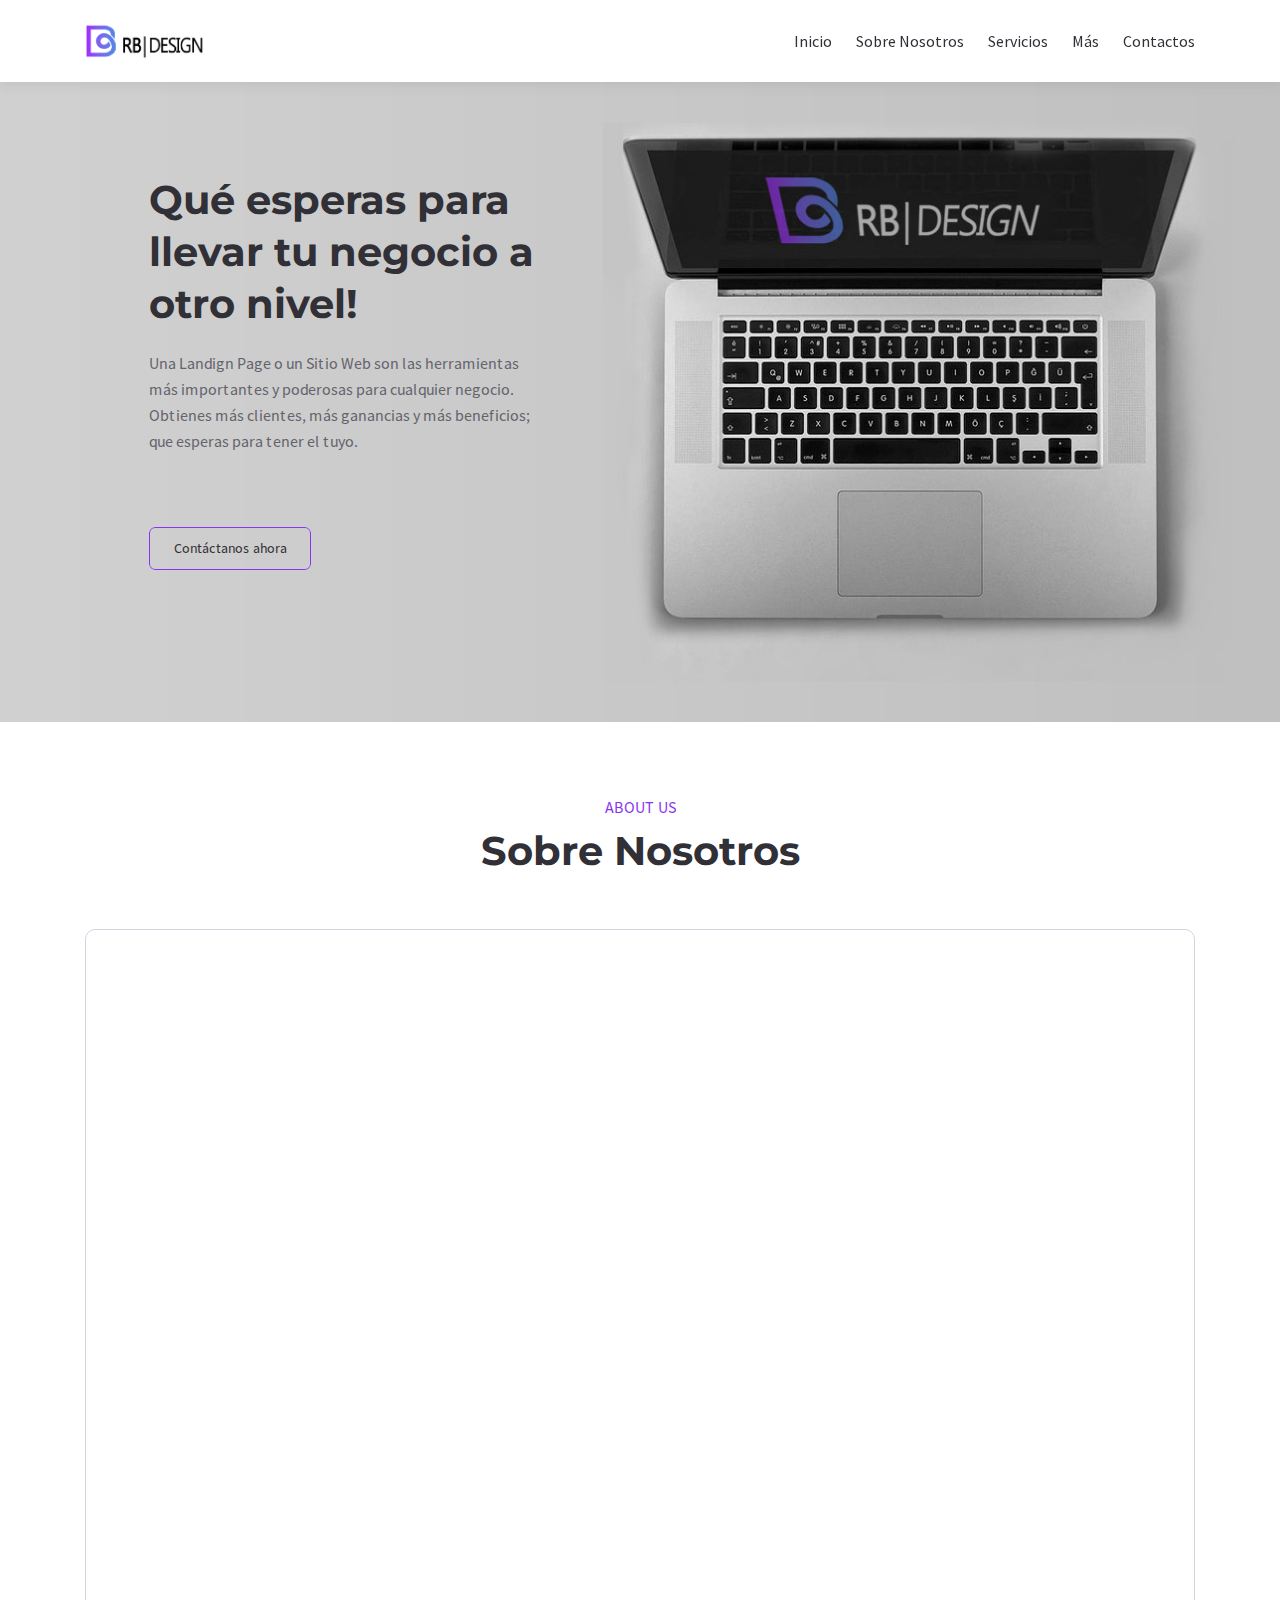
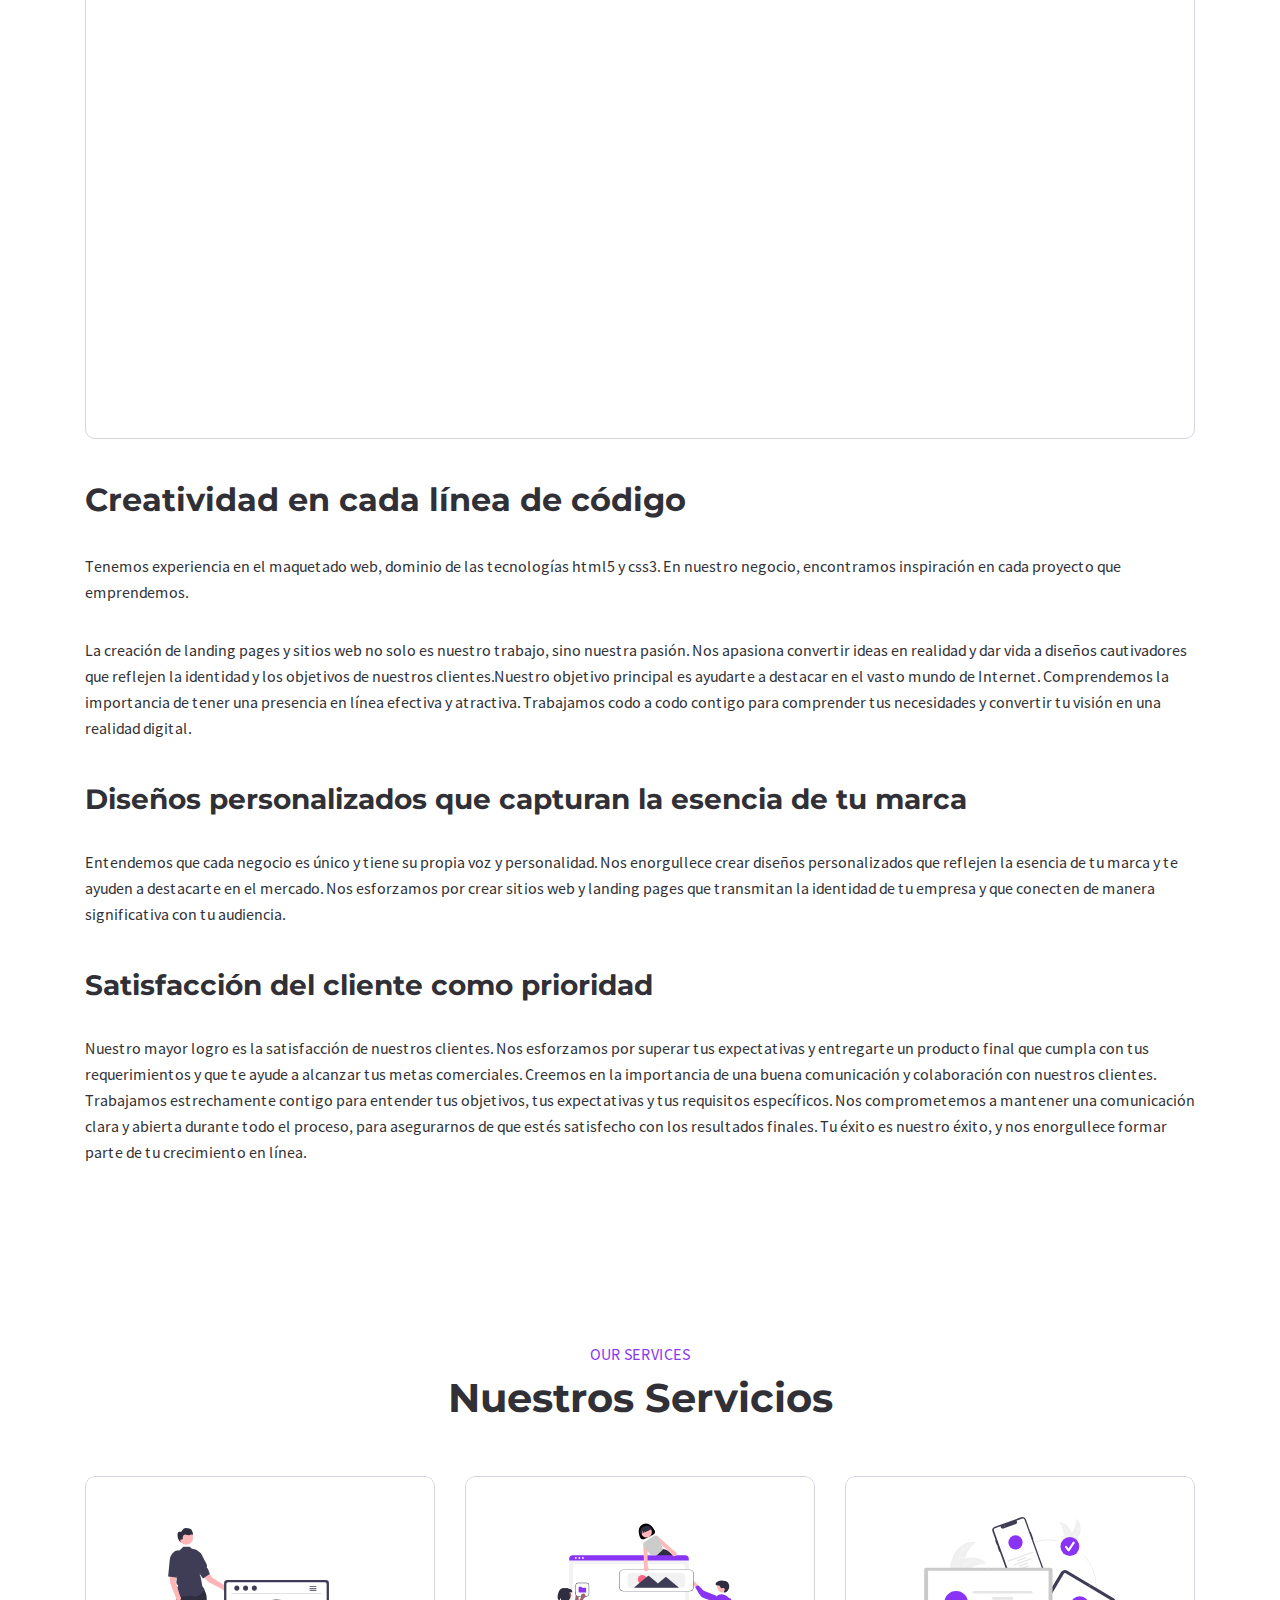
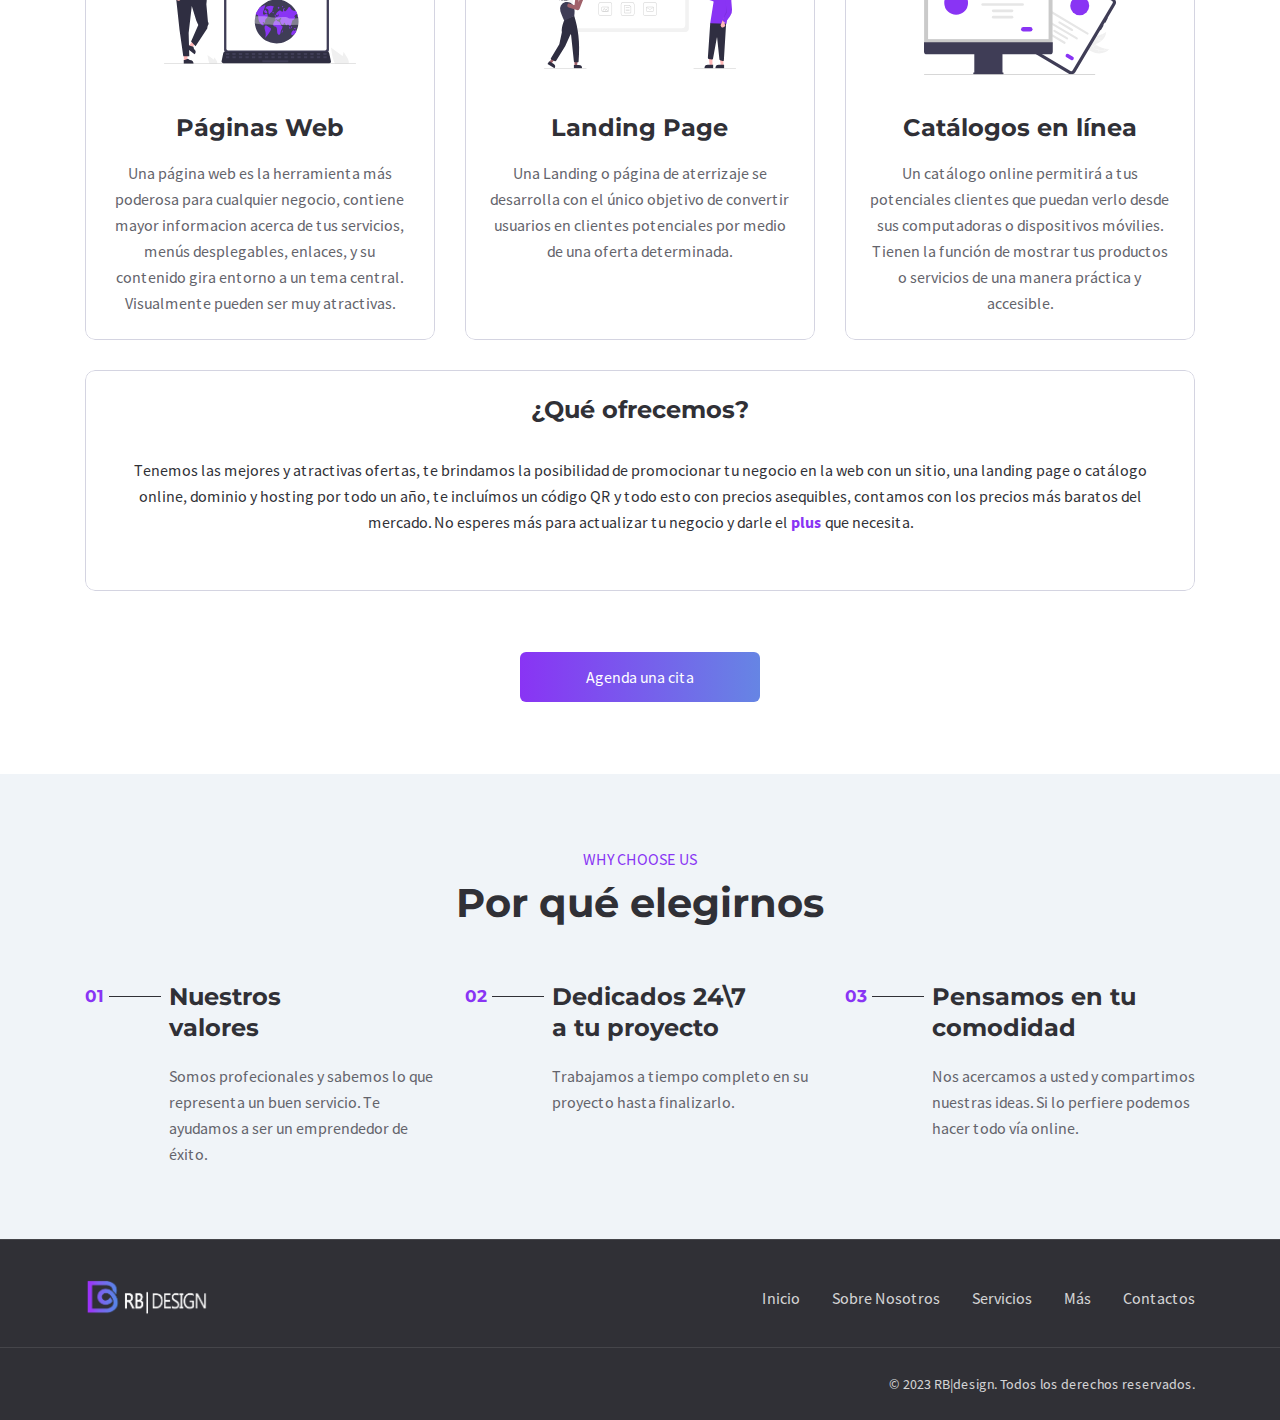
==== index.html @ 5c447c2e "mi primer commit" ====
<!DOCTYPE html><html lang="en">

<head>

    <meta charset="utf-8">

    <title>RB|design</title>

    <meta name="description" content="Description">
    <meta http-equiv="X-UA-Compatible" content="IE=edge">
    <meta name="viewport" content="width=device-width, initial-scale=1, maximum-scale=2">
        
    <link rel="icon" href="./assets/img/favicon/new_logo.png" type="image/x-icon"> 
	<link rel="stylesheet" href="https://cdnjs.cloudflare.com/ajax/libs/animate.css/4.1.1/animate.min.css"> <!--Librería Animate.css-->

    <link rel="stylesheet" href="assets/css/bootstrap-grid.css">
<link rel="stylesheet" href="assets/css/style.css">
    <link rel="preload" href="assets/fonts/source-sans-pro-v21-latin/source-sans-pro-v21-latin-regular.woff2" as="font" type="font/woff2" crossorigin>
<link rel="preload" href="assets/fonts/source-sans-pro-v21-latin/source-sans-pro-v21-latin-700.woff2" as="font" type="font/woff2" crossorigin>
<link rel="preload" href="assets/fonts/montserrat-v25-latin/montserrat-v25-latin-700.woff2" as="font" type="font/woff2" crossorigin>
<link rel="preload" href="assets/fonts/montserrat-v25-latin/montserrat-v25-latin-600.woff2" as="font" type="font/woff2" crossorigin>

<link rel="preload" href="assets/fonts/material-icons/material-icons.woff2" as="font" type="font/woff2" crossorigin>
<link rel="preload" href="assets/fonts/material-icons/material-icons-outlined.woff2" as="font" type="font/woff2" crossorigin>

</head>

<body>

	<main class="main">
		
		<div class="main-inner">

			<!-- Begin mobile main menu -->
<nav class="mmm">
    <div class="mmm-content">
        <ul class="mmm-list">
            <li>
                <a href="index.html">Inicio</a>
            </li>
            <li>
                <a href="#nosotros">Sobre Nosotros</a>
            </li>
            <li>
                <a href="#servicios">Servicios</a>
            </li>
            <!-- <li>
                <a href="#testimonios">Testimonios</a>
            </li> -->
            <!-- <li>
                <a href="#beneficios">Beneficios</a>
            </li> -->
            <li>
                <a href="#más">Más</a>
            </li>
            <li>
                <a href="contacts.html">Contactos</a>
            </li>
        </ul>
    </div>
</nav><!-- End mobile main menu -->
<!-- <div class="bff">
    <div class="container">
        <div class="row">
            <div class="col">
                <div class="bff-container">
                    <p>Get Full-Featured <br class="d-sm-none"> PathSoft Template</p>
                    <div class="btn-group justify-content-center justify-content-md-start">
                        <a href="https://www.templatemonster.com/website-templates/pathsoft-it-solutions-for-your-business-services-website-template-83414.html?utm_campaign=blog_site_KovalWeb&utm_source=KovalWeb&utm_medium=referral&aff=KovalWeb" class="btn btn-border btn-with-icon btn-small ripple">
                            <span>HTML5</span>
                            <svg class="btn-icon-right" viewBox="0 0 13 9" width="13" height="9"><use xlink:href="assets/img/sprite.svg#arrow-right"></use></svg>
                        </a>
                        <a href="https://www.templatemonster.com/wordpress-themes/pathsoft-it-solutions-for-your-business-services-wordpress-theme-99496.html?utm_campaign=blog_site_KovalWeb&utm_source=KovalWeb&utm_medium=referral&aff=KovalWeb" class="btn btn-border btn-with-icon btn-small ripple">
                            <span>WordPress</span>
                            <svg class="btn-icon-right" viewBox="0 0 13 9" width="13" height="9"><use xlink:href="assets/img/sprite.svg#arrow-right"></use></svg>
                        </a>
                    </div>
                </div>
            </div>
        </div>
    </div>
</div> -->
<header class="header header-minimal">
    <nav class="header-fixed">
        <div class="container">
            <div class="row flex-nowrap align-items-center justify-content-between">
                <div class="col-auto header-fixed-col logo-wrapper">
                    <a href="index.html" class="logo" title="PathSoft">
                        <img src="./assets/img/new_logo_negro.png" width="115" height="36" alt="PathSoft">
                    </a>
                </div>
                <div class="col-auto col-xl col-static header-fixed-col d-none d-xl-block">
                    <div class="row flex-nowrap align-items-center justify-content-end">
                        <div class="col header-fixed-col d-none d-xl-block col-static">
                            <!-- Begin main menu -->
<nav class="main-mnu">
    <ul class="main-mnu-list">
        <li>
            <a href="index.html" data-title="Inicio">
                <span>Inicio</span>
            </a>
        </li>
        <li>
            <a href="#nosotros" data-title="Sobre Nosotros">
                <span>Sobre Nosotros</span>
            </a>
        </li>
        <li>
            <a href="#servicios" data-title="Servicios">
                <span>Servicios</span>
            </a>
        </li>
        <!-- <li>
            <a href="#testimonios" data-title="Testimonios">
                <span>Testimonios</span>
            </a>
        </li> -->
        <!-- <li>
            <a href="#info" data-title="Info">
                <span>Info</span>
            </a>
        </li> -->
        <li>
            <a href="#más" data-title="Más">
                <span>Más</span>
            </a>
        </li>
        <li>
            <a href="contacts.html" data-title="Contactos">
                <span>Contactos</span>
            </a>
        </li>
    </ul>
</nav><!-- End main menu -->
                        </div>
                    </div>
                </div>
                <div class="col-auto d-block d-xl-none header-fixed-col">
                    <div class="main-mnu-btn">
                        <span class="bar bar-1"></span>
                        <span class="bar bar-2"></span>
                        <span class="bar bar-3"></span>
                        <span class="bar bar-4"></span>
                    </div>
                </div>
            </div>
        </div>
    </nav>
</header>

			<div class="section-bgc intro">
				<div class="intro-item intro-item-type-1" style="background-image: url('assets/img/intro-img1.jpg');">
					<div class="container">
						<div class="row">
							<div class="col">
								<div class="intro-content" style="--margin-left: 4rem;">
									<div class="section-heading shm-none">
										<!-- <div class="section-subheading">Free template</div> -->
										<h1>Qué esperas para llevar tu negocio a otro nivel!</h1>
										<p class="section-desc">Una Landign Page o un Sitio Web son las herramientas más importantes y poderosas para cualquier negocio. Obtienes más clientes, más ganancias y más beneficios; que esperas para tener el tuyo.</p>
									</div>
									<div class="btn-group intro-btns">
										<!-- <a href="https://www.templatemonster.com/website-templates/pathsoft-it-solutions-for-your-business-services-website-template-83414.html?utm_campaign=blog_site_KovalWeb&utm_source=KovalWeb&utm_medium=referral&aff=KovalWeb" class="btn btn-border btn-with-icon btn-small ripple">
											<span>HTML5</span>
											<svg class="btn-icon-right" viewBox="0 0 13 9" width="13" height="9"><use xlink:href="assets/img/sprite.svg#arrow-right"></use></svg>
										</a> -->
										<a href="./contacts.html" class="btn btn-border btn-with-icon btn-small ripple bounce">
											<span>Contáctanos ahora</span>
											<!-- <svg class="btn-icon-right" viewBox="0 0 13 9" width="13" height="9"><use xlink:href="assets/img/sprite.svg#arrow-right"></use></svg> -->
										</a>
									</div>
								</div>
							</div>
						</div>
					</div>
				</div>
			</div>

			<div id="nosotros" class="section">
				<div class="container">
					<div class="row">
						<header class="col-12">
							<div class="section-heading heading-center">
								<div class="section-subheading">About Us</div>
								<h2>Sobre Nosotros</h2>
								<!-- 	<p class="section-desc">About Us</p> -->
							</div>
						</header>
						<div class="col-12">
							<div class="content">
								<div class="item-bordered item-border-radius">
									<img data-src="assets/img/compare-after.jpg" class="img-cover img-responsive lazy" src="[data-uri]" alt="">
								</div>
								<h2>Creatividad en cada línea de código</h2>
								<p>Tenemos experiencia en el maquetado web, dominio de las tecnologías html5 y css3. En nuestro negocio, encontramos inspiración en cada proyecto que emprendemos. </p>
								<p>La creación de landing pages y sitios web no solo es nuestro trabajo, sino nuestra pasión. Nos apasiona convertir ideas en realidad y dar vida a diseños cautivadores que reflejen la identidad y los objetivos de nuestros clientes.Nuestro objetivo principal es ayudarte a destacar en el vasto mundo de Internet. Comprendemos la importancia de tener una presencia en línea efectiva y atractiva. Trabajamos codo a codo contigo para comprender tus necesidades y convertir tu visión en una realidad digital.</p>
								<h3>Diseños personalizados que capturan la esencia de tu marca</h3>
								<p>Entendemos que cada negocio es único y tiene su propia voz y personalidad. Nos enorgullece crear diseños personalizados que reflejen la esencia de tu marca y te ayuden a destacarte en el mercado. Nos esforzamos por crear sitios web y landing pages que transmitan la identidad de tu empresa y que conecten de manera significativa con tu audiencia.</p>
								<h3>Satisfacción del cliente como prioridad</h3>								
								<p>Nuestro mayor logro es la satisfacción de nuestros clientes. Nos esforzamos por superar tus expectativas y entregarte un producto final que cumpla con tus requerimientos y que te ayude a alcanzar tus metas comerciales. Creemos en la importancia de una buena comunicación y colaboración con nuestros clientes. Trabajamos estrechamente contigo para entender tus objetivos, tus expectativas y tus requisitos específicos. Nos comprometemos a mantener una comunicación clara y abierta durante todo el proceso, para asegurarnos de que estés satisfecho con los resultados finales. Tu éxito es nuestro éxito, y nos enorgullece formar parte de tu crecimiento en línea.</p>
							</div>
						</div>
					</div>
				</div>
			</div>

			<!-- <section class="section section-bgc">
				<div class="container">
					<div class="row litems">
						<div class="col-12">
							<div class="section-heading heading-center">
								<div class="section-subheading">Alguna razón</div>
								<h2>Por qué elegirnos</h2>
							</div> 
						</div>
						<div class="col-lg-4 col-md-6 col-12 litem">
							<div class="ini">
								<div class="ini-count">01</div>
								<div class="ini-info">
									<h3 class="ini-heading item-heading-large">High Quality Hardware</h3>
									<div class="ini-desc">
										<p>We use top-notch hardware to develop the most efficient apps for our customers</p>
									</div>
								</div>
							</div>
						</div>
						<div class="col-lg-4 col-md-6 col-12 litem">
							<div class="ini">
								<div class="ini-count">02</div>
								<div class="ini-info">
									<h3 class="ini-heading item-heading-large">Dedicated 24\7 Support</h3>
									<div class="ini-desc">
										<p>You can rely on our 24/7 tech support that will gladly solve any app issue you may have.</p>
									</div>
								</div>
							</div>
						</div>
						<div class="col-lg-4 col-md-6 col-12 litem">
							<div class="ini">
								<div class="ini-count">03</div>
								<div class="ini-info">
									<h3 class="ini-heading item-heading-large">30-Day Money-back Guarantee</h3>
									<div class="ini-desc">
										<p>If you are not satisfied with our apps, we will return your money in the first 30 days.</p>
									</div>
								</div>
							</div>
						</div> -->
						<!-- <div class="col-lg-4 col-md-6 col-12 litem">
							<div class="ini">
								<div class="ini-count">04</div>
								<div class="ini-info">
									<h3 class="ini-heading item-heading-large">Agile and Fast Working Style</h3>
									<div class="ini-desc">
										<p>This type of approach to our work helps our specialists to quickly develop better apps.</p>
									</div>
								</div>
							</div>
						</div>
						<div class="col-lg-4 col-md-6 col-12 litem">
							<div class="ini">
								<div class="ini-count">05</div>
								<div class="ini-info">
									<h3 class="ini-heading item-heading-large">Some Apps <br> are Free</h3>
									<div class="ini-desc">
										<p>We also develop free apps that can be downloaded online without any payments.</p>
									</div>
								</div>
							</div>
						</div>
						<div class="col-lg-4 col-md-6 col-12 litem">
							<div class="ini">
								<div class="ini-count">06</div>
								<div class="ini-info">
									<h3 class="ini-heading item-heading-large">High Level of Usability</h3>
									<div class="ini-desc">
										<p>All our products have high usability allowing users to easily operate the apps.</p>
									</div>
								</div>
							</div>
						</div>
					</div>
				</div> -->
			</section>

			

			<section id="servicios" class="section">
				<div class="container">
					<div class="row">
						<header class="col-12">
							<div class="section-heading heading-center">
								<div class="section-subheading">Our Services</div>
								<h2>Nuestros Servicios</h2>
							</div>
						</header>
						<div  class="col-lg-4 col-md-6 col-12 item">
							<div href="#!" class="iitem item-style iitem-hover">
								<!-- <div class="iitem-icon">
									<i class="material-icons material-icons-outlined md-48">corporate_fare</i> 
								</div> -->
								<img class="iitem-icon" src="./assets/img/undraw_startup_life_re_8ow9.svg" alt="web svg">
								<!-- <div class="iitem-ilanding pagecon-bg">
									<i class="material-icons material-icons-outlined"></i>
								</div> -->								
								<h3 class="iitem-heading item-heading-large">Páginas Web</h3>
								<div class="iitem-desc">Una página web es la herramienta más poderosa para cualquier negocio, contiene mayor informacion acerca de tus servicios, menús desplegables, enlaces, y su contenido gira entorno a un tema central. Visualmente pueden ser muy atractivas.</div>
							</div>
						</div>
						<div class="col-lg-4 col-md-6 col-12 item">
							<div href="#!" class="iitem  item-style iitem-hover">
								<!-- <div class="iitem-icon">
									<i class="material-icons material-icons-outlined md-48">support_agent</i>
								</div> -->
								<img class="iitem-icon" src="./assets/img/undraw_building_websites_i78t.svg" alt="landing page svg">
								<!-- <div class="iitem-icon-bg">
									<i class="material-icons material-icons-outlined">support_agent</i>
								</div> -->
								<h3 class="iitem-heading item-heading-large">Landing Page</h3>
								<div class="iitem-desc">Una Landing o página de aterrizaje se desarrolla con el único objetivo de convertir usuarios en clientes potenciales por medio de una oferta determinada.</div>
							</div>
						</div>
						<div class="col-lg-4 col-md-12 col-12 item">
							<div href="#!" class="iitem item-style iitem-hover">
								<!-- <div class="iitem-icon">
									<i class="material-icons material-icons-outlined md-48">cloud_download</i>
								</div> -->
								<img class="iitem-icon" src="./assets/img/undraw_real_time_sync_re_nky7.svg" alt="catálogos svg">
								<!-- <div class="iitem-icon-bg">
									<i class="material-icons material-icons-outlined">cloud_download</i>
								</div> -->
								<h3 class="iitem-heading item-heading-large">Catálogos en línea</h3>
								<div class="iitem-desc">Un catálogo online permitirá a tus potenciales clientes que puedan verlo desde sus computadoras o dispositivos móvilies. Tienen la función de mostrar tus productos o servicios de una manera práctica y accesible.</div>
							</div>
						</div>
                        <div class="container">
							<div class="paragraph iitem item-style">
								<h4 class="paragraph__subtitle">¿Qué ofrecemos?</h4>
								<p class="paragraph__text">Tenemos las mejores y atractivas ofertas, te brindamos la posibilidad de promocionar tu negocio en la web con un sitio, una landing page o catálogo online, dominio y hosting por todo un año, te incluímos un código QR y todo esto con  precios asequibles, contamos con los precios más baratos del mercado. No esperes más para actualizar tu negocio y darle el <span class="plus">plus</span> que necesita.</p>
							</div>

						</div>
						<div class=" section-footer col-12 section-footer-animate">
							<div class=" btn-group align-items-center justify-content-center">
								<a  href="./contacts.html" class="wobble btn btn-with-icon btn-w240 ripple">
									<span>Agenda una cita</span>
									<!-- <svg class="btn-icon-right" viewBox="0 0 13 9" width="13" height="9"><use xlink:href="assets/img/sprite.svg#arrow-right"></use></svg>
									 -->
								</a>
							</div>
						</div>
					</div>
				</div>
			</section>

			<section id="más" class="section section-bgc">
				<div class="container">
					<div class="row litems">
						<header class="col-12">
							<div class="section-heading heading-center">
								<div class="section-subheading">Why choose us</div>
								<h2>Por qué elegirnos</h2>
							</div> 
						</header>
						<div class="col-lg-4 col-md-6 col-12 litem">
							<div class="ini">
								<div class="ini-count">01</div>
								<div class="ini-info">
									<h3 class="ini-heading item-heading-large">Nuestros <br> valores</h3>
									<div class="ini-desc">
										<p>Somos profecionales y sabemos lo que representa un buen servicio. Te ayudamos a ser un emprendedor de éxito.</p>
									</div>
								</div>
							</div>
						</div>
						<div class="col-lg-4 col-md-6 col-12 litem">
							<div class="ini">
								<div class="ini-count">02</div>
								<div class="ini-info">
									<h3 class="ini-heading item-heading-large">Dedicados 24\7 <br> a tu proyecto</h3>
									<div class="ini-desc">
										<p>Trabajamos a tiempo completo en su proyecto hasta finalizarlo. </p>
									</div>
								</div>
							</div>
						</div>
						<div class="col-lg-4 col-md-6 col-12 litem">
							<div class="ini">
								<div class="ini-count">03</div>
								<div class="ini-info">
									<h3 class="ini-heading item-heading-large">Pensamos en tu<br>comodidad</h3>
									<div class="ini-desc">
										<p>Nos acercamos a usted y compartimos nuestras ideas. Si lo perfiere podemos hacer todo vía online.</p>
									</div>
								</div>
							</div>
						</div>
						<!-- <div class="col-lg-4 col-md-6 col-12 litem">
							<div class="ini">
								<div class="ini-count">04</div>
								<div class="ini-info">
									<h3 class="ini-heading item-heading-large">Agile and Fast <br> Working Style</h3>
									<div class="ini-desc">
										<p>This type of approach to our work helps our specialists to quickly develop better apps.</p>
									</div>
								</div>
							</div>
						</div>
						<div class="col-lg-4 col-md-6 col-12 litem">
							<div class="ini">
								<div class="ini-count">05</div>
								<div class="ini-info">
									<h3 class="ini-heading item-heading-large">Some Apps <br> are Free</h3>
									<div class="ini-desc">
										<p>We also develop free apps that can be downloaded online without any payments.</p>
									</div>
								</div>
							</div>
						</div>
						<div class="col-lg-4 col-md-6 col-12 litem">
							<div class="ini">
								<div class="ini-count">06</div>
								<div class="ini-info">
									<h3 class="ini-heading item-heading-large">High Level <br> of Usability</h3>
									<div class="ini-desc">
										<p>All our products have high usability allowing users to easily operate the apps.</p>
									</div>
								</div>
							</div>
						</div> -->
					</div>
				</div>
			</section>

			<!-- <section class="section section-without-padding-bottom">
				<div class="container">
					<div class="row items spincrement-container">
						<div class="col-xl-3 col-md-6 col-12 item">
							<div class="counter-min">
								<div class="counter-min-block">
									<div class="counter-min-ico">
										<i class="material-icons material-icons-outlined md-36">history</i>
									</div>
									<div class="counter-min-numb spincrement" data-from="0" data-to="10">0</div>
								</div>
								<div class="counter-min-info">
									<h4 class="counter-min-heading">Years Of Experience</h4>
								</div>
							</div>
						</div>
						<div class="col-xl-3 col-md-6 col-12 item">
							<div class="counter-min">
								<div class="counter-min-block">
									<div class="counter-min-ico">
										<i class="material-icons material-icons-outlined md-36">chat</i>
									</div>
									<div class="counter-min-numb spincrement" data-from="0" data-to="40">0</div>
								</div>
								<div class="counter-min-info">
									<h4 class="counter-min-heading">Consultans</h4>
								</div>
							</div>
						</div>
						<div class="col-xl-3 col-md-6 col-12 item">
							<div class="counter-min">
								<div class="counter-min-block">
									<div class="counter-min-ico">
										<i class="material-icons material-icons-outlined md-36">assignment_ind</i>
									</div>
									<div class="counter-min-numb spincrement" data-from="0" data-to="160">0</div>
								</div>
								<div class="counter-min-info">
									<h4 class="counter-min-heading">Employers</h4>
								</div>
							</div>
						</div>
						<div class="col-xl-3 col-md-6 col-12 item">
							<div class="counter-min">
								<div class="counter-min-block">
									<div class="counter-min-ico">
										<i class="material-icons material-icons-outlined md-36">phonelink_setup</i>
									</div>
									<div class="counter-min-numb"><span class="spincrement" data-from="0" data-to="2">0</span>K</div>
								</div>
								<div class="counter-min-info">
									<h4 class="counter-min-heading">Apps Developed</h4>
								</div>
							</div>
						</div>
					</div>
				</div>
			</section> -->

			<!-- <section id="testimonios" class="section">
				<div class="container">
					<div class="row">
						<header class="col-12">
							<div class="section-heading heading-center">
								<div class="section-subheading">Opiniones de nuestros clientes</div>
								<h2>Qué piensa la gente</h2>
							</div> 
						</header>
						<div class="col-lg-4 col-md-6 col-12 item">
							<div class="reviews-item item-style">
								<div class="reviews-item-header">
									<div class="reviews-item-img">
										<img  class="img-cover lazy" src="./assets/img/p2.jpg" alt="">
									</div>
									<div class="reviews-item-info">
										<h4 class="reviews-item-name item-heading">Catherine Williams</h4>
										<div class="reviews-item-position">Regular client</div>
									</div>
								</div>
								<div class="reviews-item-text">
									<p>PathSoft offers a high caliber of resources skilled in Microsoft Azure.NET, mobile and Quality Assurance. They became our true business partners over the past three years.</p>
								</div>
							</div>
						</div>
						<div class="col-lg-4 col-md-6 col-12 item">
							<div class="reviews-item item-style">
								<div class="reviews-item-header">
									<div class="reviews-item-img">
										<img  class="img-cover lazy" src="./assets/img/p3.jpg" alt="">
									</div>
									<div class="reviews-item-info">
										<h4 class="reviews-item-name item-heading">Jorge Pérez</h4>
										<div class="reviews-item-position">Cliente</div>
									</div>
								</div>
								<div class="reviews-item-text">
									<p>Lorem ipsum dolor sit, amet consectetur adipisicing elit. Suscipit consequuntur sequi eos beatae deleniti culpa cupiditate rerum. Similique, blanditiis rem perspiciatis fugiat voluptatem quas officiis ducimus reprehenderit.</p>
								</div>
							</div>
						</div>
						<div class="col-lg-4 col-md-12 col-12 item">
							<div class="reviews-item item-style">
								<div class="reviews-item-header">
									<div class="reviews-item-img">
										<img  class="img-cover lazy" src="./assets/img/p6.jpg" alt="">
									</div>
									<div class="reviews-item-info">
										<h4 class="reviews-item-name item-heading">Samantha Brown</h4>
										<div class="reviews-item-position">Regular client</div>
									</div>
								</div>
								<div class="reviews-item-text">
									<p>We sincerely hope that each and every user entering our website will find exactly. With advanced features of activating account and new login widgets, you will definitely have a great experience of using our web page.</p>
								</div>
							</div>
						</div>
						<footer class="section-footer col-12 section-footer-animate">
							<div class="btn-group align-items-center justify-content-center">
								<a href="./contacts.html" class="btn btn-with-icon btn-w240 ripple">
									<span>Envíanos un comentario</span>
									<svg class="btn-icon-right" viewBox="0 0 13 9" width="13" height="9"><use xlink:href="assets/img/sprite.svg#arrow-right"></use></svg>
								</a>
							</div>
						</footer>
					</div>
				</div>
			</section> -->

			<!-- <section id="info" class="section section-bgc">
				<div class="container">
					<div class="row items">
						<header class="col-12">
							<div class="section-heading heading-center">
								<div class="section-subheading">Más Información</div>
								<h2>Conoce más</h2>
							</div> 
						</header>
						<div class="col-lg-4 col-md-6 col-12 item">
							<article class="news-item item-style">
								<a href="#!" class="news-item-img el">
									<img data-src="assets/img/news-img-1.jpg" class="lazy" src="[data-uri]" alt="">
								</a>
								<div class="news-item-info">
									<div class="news-item-date">07/01/2021</div>
									<h3 class="news-item-heading item-heading">
										<a href="#!" title="Benefits Of Async/Await">Beneficios de RB|design</a>
									</h3>
									<div class="news-item-desc">
										<p>Asynchronous functions are a good and bad thing in JavaScript.</p>
									</div>
								</div>
							</article>
						</div>
						<div class="col-lg-4 col-md-6 col-12 item">
							<article class="news-item item-style">
								<a href="#!" class="news-item-img el">
									<img data-src="assets/img/news-img-2.jpg" class="lazy" src="[data-uri]" alt="">
								</a>
								<div class="news-item-info">
									<div class="news-item-date">05/01/2021</div>
									<h3 class="news-item-heading item-heading">
										<a href="#!" title="Key Considerations Of IPaaS">Concideraciones Claves</a>
									</h3>
									<div class="news-item-desc">
										<p>Digital transformation requires cloud appropriate adoption</p>
									</div>
								</div>
							</article>
						</div>
						<div class="col-lg-4 col-md-6 col-12 item">
							<article class="news-item item-style">
								<a href="#!" class="news-item-img el">
									<img data-src="assets/img/news-img-3.jpg" class="lazy" src="[data-uri]" alt="">
								</a>
								<div class="news-item-info">
									<div class="news-item-date">01/01/2021</div>
									<h3 class="news-item-heading item-heading">
										<a href="#!" title="Hibernate Query Language">Cómo Tabajamos</a>
									</h3>
									<div class="news-item-desc">
										<p>In this tutorial, we will discuss the Hibernate Query Language. </p>
									</div>
								</div>
							</article>
						</div>
						<footer class="section-footer col-12 item section-footer-animate">
							<div class="btn-group align-items-center justify-content-center">
								<a href="./contacts.html" class="btn btn-with-icon btn-w240 ripple">
									<span>Contactar ahora</span>
									<svg class="btn-icon-right" viewBox="0 0 13 9" width="13" height="9"><use xlink:href="assets/img/sprite.svg#arrow-right"></use></svg>
								</a>
							</div>
						</footer>
					</div>
				</div>
			</section> -->

		</div>

		<!-- <div class="bff">
    <div class="container">
        <div class="row">
            <div class="col">
                <div class="bff-container">
                    <p>Get Full-Featured <br class="d-sm-none"> PathSoft Template</p>
                    <div class="btn-group justify-content-center justify-content-md-start">
                        <a href="https://www.templatemonster.com/website-templates/pathsoft-it-solutions-for-your-business-services-website-template-83414.html?utm_campaign=blog_site_KovalWeb&utm_source=KovalWeb&utm_medium=referral&aff=KovalWeb" class="btn btn-border btn-with-icon btn-small ripple">
                            <span>HTML5</span>
                            <svg class="btn-icon-right" viewBox="0 0 13 9" width="13" height="9"><use xlink:href="assets/img/sprite.svg#arrow-right"></use></svg>
                        </a>
                        <a href="https://www.templatemonster.com/wordpress-themes/pathsoft-it-solutions-for-your-business-services-wordpress-theme-99496.html?utm_campaign=blog_site_KovalWeb&utm_source=KovalWeb&utm_medium=referral&aff=KovalWeb" class="btn btn-border btn-with-icon btn-small ripple">
                            <span>WordPress</span>
                            <svg class="btn-icon-right" viewBox="0 0 13 9" width="13" height="9"><use xlink:href="assets/img/sprite.svg#arrow-right"></use></svg>
                        </a>
                    </div>
                </div>
            </div>
        </div>
    </div>
</div> -->

<!-- Begin footer -->
<footer class="footer footer-minimal">
    <div class="footer-main">
        <div class="container">
            <div class="row items align-items-center">
                <div class="col-lg-3 col-md-4 col-12 item">
                    <div class="widget-brand-info">
                        <div class="widget-brand-info-main">
                            <a href="index.html" class="logo" title="PathSoft">
                                <img  class="lazy" width="133" height="36" src="./assets/img/new_logo_blanco.png" alt="PathSoft" data-loadtitleed="true" style="opacity: 1;">
                            </a>
                        </div>
                    </div>
                </div>
                <div class="col-md item">
                    <div class="footer-item">
                        <nav class="footer-nav">
                            <ul class="footer-mnu footer-mnu-line">
                                <li><a href="./index.html" class="hover-link" data-title="Inicio"><span>Inicio</span></a></li>
                                <li><a href="./about-us.html" class="hover-link" data-title="Sobre Nosotros"><span>Sobre Nosotros</span></a></li>
                                <li><a href="#servicios" class="hover-link" data-title="Servicios"><span>Servicios</span></a></li>
                                <li><a href="#más" class="hover-link" data-title="Más"><span>Más</span></a></li>
                                <li><a href="./contacts.html" class="hover-link" data-title="Contactos"><span>Contactos</span></a></li>
                            </ul>
                        </nav>
                    </div>
                </div>
            </div>
        </div>
    </div>
    <div class="footer-bottom">
        <div class="container">
            <div class="row justify-content-between items">
                <div class="col-md-auto col-12 item">
                    <!-- <nav class="footer-links">
                        <ul>
                            <li><a href="terms-and-conditions.html">Términos y Condiciones</a></li>
                            <li><a href="privacy-policy.html">Política de Privacidad</a></li>
                        </ul>
                    </nav> -->
                </div>
                <div class="col-md-auto col-12 item">
                    <div class="copyright">© 2023 RB|design. Todos los derechos reservados.</div>
                </div>
            </div>
        </div>
    </div>
</footer><!-- End footer -->

	</main><!-- End main -->

	<script src="assets/libs/jquery/jquery.min.js"></script>
<script src="assets/libs/lozad/lozad.min.js"></script>
<script src="assets/libs/device/device.js"></script>
<script src="assets/libs/spincrement/jquery.spincrement.min.js"></script> 
<script src="assets/libs/pristine/pristine.min.js"></script>
<script src="assets/js/custom.js"></script>
<script src="assets/js/forms.js"></script>
	
</body></html>
---- assets/css/style.css ----
/*   ofrecemos
Theme Name: psFree
Theme URI: 
Author: Koval Web
Author URI: https://www.templatemonster.com/vendors/kovalweb
Description: The Template is created for web template
Tags: html5, css3, sass, gulp, bootstrap grid
Version: 2.0.0
*/
:root {
    --font-family: "Source Sans Pro";
    --font-size: 16px;
    --font-weight: 400;
    --font-style: normal;
    --line-height: 1.625;
    --heading-font-family: "Montserrat";
    --heading-font-size: 2.5rem;
    --heading-line-height: 1.3;
    --heading-font-weight: 700;
    --accent-color: #8934f4;
    --el-gradient-start: #8934f4;
    --el-gradient-end: #6685e4;
    --background-color: #ffffff;
    --background-secondary-color: #F0F4F8;
    --text-primary: #303036;
    --text-secondary: #63636b;
    --border-color: #D4D4E1;
    --placeholder-color: #6F6F76;
    --error-color: #ff3d0d;
    --alert-primary: #6685e4;
    --alert-success: #1CAB55;
    --alert-danger: #E91C1C;
    --alert-warning: #C79C00;
    --el-border-radius: 10px;
    --el-border-radius-min: 6px;
    --el-box-shadow: 2px 4px 20px 1px rgba(45, 45, 45, 0.13);
    --header-box-shadow: 0px 0px 14px 0px rgba(77, 82, 94, 0.15);
}

/* === CSS Table Of Content

1. Content
    1.1 Fonts
    1.2 Base
    1.3 Tables
    1.4 Typography
2. General
3. Components
    3.1 Accordion
    3.2 Breadcrumb
    3.3 Buttons
    3.4 Forms
    3.5 Icons
    3.6 Pagination
    3.7 Tabs
4. Widgets
    4.1 Brand info
5. Bloks
    5.1 Intro
    5.2 Icon items
    5.3 Items of numbers
    5.4 Counters
    5.5 Reviews
    5.6 News
    5.7 Brands
    5.8 Contact
6. Layouts
    6.1 Header
    6.2 Section
    6.3 Footer
7. Media

=== */
/* === 1. Content === */
/* 1.1 Fonts */

*{
    scroll-behavior: smooth;
}
@font-face {
    font-family: "Source Sans Pro";
  font-style: normal;
  font-weight: 400;
  font-display: swap;
  src: url("../fonts/source-sans-pro-v21-latin/source-sans-pro-v21-latin-regular.woff2") format("woff2");
}

@font-face {
    font-family: "Source Sans Pro";
  font-style: normal;
  font-weight: 700;
  font-display: swap;
  src: url("../fonts/source-sans-pro-v21-latin/source-sans-pro-v21-latin-700.woff2") format("woff2");
}

@font-face {
    font-family: "Montserrat";
  font-style: normal;
  font-weight: 600;
  font-display: swap;
  src: url("../fonts/montserrat-v25-latin/montserrat-v25-latin-600.woff2") format("woff2");
}

@font-face {
    font-family: "Montserrat";
  font-style: normal;
  font-weight: 700;
  font-display: swap;
  src: url("../fonts/montserrat-v25-latin/montserrat-v25-latin-700.woff2") format("woff2");
}

@font-face {
    font-family: "Material Icons";
  font-style: normal;
  font-weight: 400;
  font-display: swap;
  src: url("../fonts/material-icons/material-icons.woff2") format("woff2");
}

@font-face {
    font-family: "Material Icons Outlined";
  font-style: normal;
  font-weight: 400;
  font-display: swap;
  src: url("../fonts/material-icons/material-icons-outlined.woff2") format("woff2");
}

/* 1.2 Base */
* {
    box-sizing: border-box;
}

*:before, *:after {
    box-sizing: border-box;
}

html {
    font-size: var(--font-size);
}

html, body {
    min-height: 100%;
}

h1 {
  animation: bounceInLeft; 
  animation-duration: 1s;

}

body {
    font-size: 1rem;
    width: 100%;
    min-width: 320px;
    line-height: var(--line-height);
    font-family: var(--font-family);
    font-weight: var(--font-weight);
    font-style: var(--font-style);
    overflow-x: hidden;
    color: var(--text-primary);
    margin: 0;
    padding: 0;
    opacity: 1;
    background-color: var(--background-color);
}

body.overflow-hidden {
    overflow: hidden;
}

.main {
    position: relative;
    margin: 0;
    padding: 0;
    min-height: 100vh;
    height: 100%;
    width: 100%;
    max-width: 1920px;
    margin: 0 auto;
    display: flex;
    flex-direction: column;
    opacity: 1;
    box-shadow: var(--el-box-shadow);
    visibility: hidden;
    opacity: 0;
}

.main.main-visible {
    visibility: visible;
    opacity: 1;
}

.main-inner {
    flex: 1 0 auto;
    overflow: hidden;
}

.footer {
    flex: 0 0 auto;
}

header ul, header ol, footer ul, footer ol, aside ul, aside ol, nav ul, nav ol {
    list-style: none;
    margin: 0;
    padding: 0;
}

a {
    color: var(--accent-color);
    text-decoration: underline;
    transition: all 0.2s;
}

a:hover {
    text-decoration: none;
    color: var(--accent-color);
}

code {
    font-size: 87.5%;
    color: #e83e8c;
    word-break: break-word;
}

/* 1.3 Tables */
table {
    width: 100%;
    border-collapse: collapse;
    text-align: left;
    border-bottom: 1px solid var(--border-color);
}

table.table-border {
    border: 1px solid var(--border-color);
}

table.table-border td {
    border-right: 1px solid var(--border-color);
}

table.table-secondary tr:nth-child(even) {
    background-color: transparent;
}

table.table-secondary tbody tr {
    border-bottom: 1px solid var(--border-color);
    transition: all 0.2s;
}

table.table-secondary tbody tr:first-child {
    border-top: 1px solid var(--border-color);
}

table.table-secondary tbody tr:hover {
    background-color: var(--background-secondary-color);
}

table.table-bordered tr:nth-child(even) {
    background-color: transparent;
}

table.table-bordered td {
    border: 1px solid var(--border-color);
}

table.table-bordered thead tr th {
    color: var(--text-primary);
    border: 1px solid var(--border-color);
}

table td, table th {
    padding: 1rem;
}

table tr:nth-child(even) {
    background-color: var(--background-secondary-color);
}

table thead tr {
    border-bottom: 1px solid var(--border-color);
}

table thead tr th {
    font-weight: bold;
    font-size: 1rem;
}

table tfoot {
    font-weight: 600;
}

@media only screen and (max-width: 767.98px), only screen and (min-width: 567px) and (max-width: 900px) and (orientation: landscape) {
    .table-responsive {
        position: relative;
        width: 100%;
        overflow-y: auto;
    }

    .table-responsive table {
        width: 650px;
    }

    .table-responsive-outer {
        position: relative;
    }

    .table-responsive-outer::after {
        content: "";
        position: absolute;
        top: 0;
        right: 0;
        width: 0.625rem;
        height: 100%;
        background-image: linear-gradient(0deg, rgba(255, 255, 255, 0.3), #fff);
    }

    .table-container::-webkit-scrollbar {
        -webkit-appearance: none;
        width: 0.875rem;
        height: 0.875rem;
    }

    .table-container::-webkit-scrollbar-thumb {
        border-radius: var(--el-border-radius);
        border: 3px solid #fff;
        background-color: rgba(0, 0, 0, 0.3);
    }
}

/* 1.4 Typography */
h1, h2, h3, h4, h5, h6 {
    font-family: var(--heading-font-family);
    font-weight: var(--heading-font-weight);
    line-height: var(--heading-line-height);
    padding: 0;
    margin: 0 0 2rem 0;
}

h1 {
    font-size: 2.5rem;
}

h2 {
    font-size: 2rem;
}

h3 {
    font-size: 1.75rem;
}

h4 {
    font-size: 1.5rem;
}

h5 {
    font-size: 1.25rem;
}

h6 {
    font-size: 1.125rem;
}

p {
    margin: 0 0 2rem 0;
}

hr {
    border: none;
    border-top: 1px solid var(--border-color);
}

mark {
    padding: .2em;
    background-color: var(--accent-color);
    color: var(--background-color);
}

small {
    font-size: 0.85rem;
}

blockquote {
    padding: 0 0 0 1.25em;
    margin: 0;
    font-style: italic;
    color: var(--text-secondary);
    border-left: 3px solid var(--accent-color);
}

blockquote p {
    margin-bottom: 0 !important;
}

blockquote footer {
    color: var(--accent-color);
    font-style: normal;
    padding-top: 0.8em;
}

.content h2, .content h3, .content h4, .content h5, .content h6,
.entry-content h2,
.entry-content h3,
.entry-content h4,
.entry-content h5,
.entry-content h6 {
    margin-top: 2.5rem;
}

.content h2:first-child, .content h3:first-child, .content h4:first-child, .content h5:first-child, .content h6:first-child,
  .entry-content h2:first-child,
  .entry-content h3:first-child,
  .entry-content h4:first-child,
  .entry-content h5:first-child,
  .entry-content h6:first-child {
    margin-top: 0;
}

.content ul, .content ol,
.entry-content ul,
.entry-content ol {
    list-style: none;
    margin: 0;
    padding: 0;
}

.content ul li, .content ol li,
  .entry-content ul li,
  .entry-content ol li {
    position: relative;
    margin-bottom: 0.625rem;
    padding-left: 1.75rem;
}

.content ul li::before, .content ol li::before,
    .entry-content ul li::before,
    .entry-content ol li::before {
    position: absolute;
    left: 0;
    display: inline-flex;
    color: var(--accent-color);
    line-height: var(--line-height);
    min-width: 1.25rem;
    margin-right: 0.5rem;
}

.content ul li::before,
.entry-content ul li::before {
    content: "\e5ca";
    top: -0.125rem;
    font-family: 'Material Icons';
    font-size: 1.125rem;
    height: calc(1rem * var(--line-height));
    min-width: 1.5rem;
}

.content ul li > *,
.entry-content ul li > * {
    display: inline-flex;
}

.content ol,
.entry-content ol {
    counter-reset: item;
}

.content ol li::before,
  .entry-content ol li::before {
    content: counter(item) ".";
    counter-increment: item;
}

.content img,
.entry-content img {
    display: block;
    max-width: 100%;
    height: auto;
    border-radius: var(--el-border-radius);
}

.content > *,
.entry-content > * {
    margin-bottom: 2rem !important;
}

.content > *:last-child,
  .entry-content > *:last-child {
    margin-bottom: 0;
}

@media only screen and (max-width: 767.98px), only screen and (min-width: 567px) and (max-width: 900px) and (orientation: landscape) {
    h1 {
        font-size: 2rem;
    }

    h2 {
        font-size: 1.75rem;
    }

    h3 {
        font-size: 1.5rem;
    }

    h4 {
        font-size: 1.25rem;
    }

    h5 {
        font-size: 1.125rem;
    }
}

/* 2 General */
.litems {
    margin-bottom: calc(0px - (var(--bs-gutter-x) + var(--bs-gutter-x)/2 ));
}

.litem {
    margin-bottom: calc(var(--bs-gutter-x) + var(--bs-gutter-x)/2);
}

.items {
    margin-bottom: calc(0px - var(--bs-gutter-x));
}

.item {
    margin-bottom: var(--bs-gutter-x);
}

.item-style {
    position: relative;
    background-color: var(--background-color);
    border-radius: var(--el-border-radius);
    overflow: hidden;
    color: var(--text-primary);
    height: 100%;
    transition: box-shadow 0.2s;
}

.item-style:hover {
    box-shadow: var(--el-box-shadow);
}

.item-style:hover::after {
    border-color: transparent;
}

.item-style::after {
    content: "";
    position: absolute;
    left: 0;
    top: 0;
    width: 100%;
    height: 100%;
    border-radius: var(--el-border-radius);
    border: 1px solid var(--border-color);
    overflow: hidden;
    pointer-events: none;
    transition: border-color 0.2s;
    z-index: 1;
}

.item-border-radius {
    border-radius: var(--el-border-radius);
    overflow: hidden;
}

.item-bordered {
    border: 1px solid var(--border-color);
}

.el {
    --el-custom-size: 100%;
    position: relative;
    display: block;
    width: 100%;
    overflow: hidden;
}

.el::after {
    content: "";
    float: left;
    margin-top: 100%;
}

.el.el-3x4::after {
    margin-top: 133.33333%;
}

.el.el-4x3::after {
    margin-top: 75%;
}

.el.el-4x5::after {
    margin-top: 125%;
}

.el.el-5x4::after {
    margin-top: 80%;
}

.el.el-16x9::after {
    margin-top: 56.25%;
}

.el.el-9x16::after {
    margin-top: 177.7777%;
}

.el.el-2x1::after {
    margin-top: 50%;
}

.el.el-custom::after {
    margin-top: var(--el-custom-size);
}

.el-absolute {
    position: absolute;
    left: 0;
    top: 0;
    width: 100%;
    height: 100%;
}

.item-wide {
    height: 33.75rem;
}

.img-style {
    border-radius: var(--el-border-radius);
    overflow: hidden;
}

.img-style img {
    margin: 0;
}

.img-style-min {
    border-radius: calc(var(--el-border-radius) * 0.6);
}

.img-cover {
    display: block;
    width: 100%;
    height: 100%;
    -o-object-fit: cover;
    object-fit: cover;
}

.img-responsive {
    display: block;
    max-width: 100%;
    height: auto;
}

.item-heading,
.item-heading-middle,
.item-heading-large {
    font-family: var(--heading-font-family);
    font-size: 1.125rem;
    font-weight: var(--heading-font-weight);
}

.item-heading a,
  .item-heading-middle a,
  .item-heading-large a {
    text-decoration: none;
    color: var(--text-primary);
}

.item-heading a:hover,
    .item-heading-middle a:hover,
    .item-heading-large a:hover {
    color: var(--accent-color);
}

.item-heading-middle {
    font-size: 1.25rem;
}

.item-heading-large {
    font-size: 1.5rem;
}

.widget-heading {
    margin-bottom: 1.25rem;
}

.item-border-radius {
    border-radius: var(--el-border-radius);
    overflow: hidden;
}

.item-text-row {
    white-space: nowrap;
    text-overflow: ellipsis;
    overflow: hidden;
}

.item-text-row-2 {
    display: -webkit-box;
    -webkit-line-clamp: 2;
    -webkit-box-orient: vertical;
    overflow: hidden;
}

.item-text-row-3 {
    display: -webkit-box;
    -webkit-line-clamp: 3;
    -webkit-box-orient: vertical;
    overflow: hidden;
}

.content-items {
    margin-bottom: -3.5rem;
}

.content-item {
    margin-bottom: 3.5rem;
}

.el-ripple {
    --ripple-width: 100%;
    --ripple-time: 0.4s;
    position: relative;
    overflow: hidden;
    transition: all var(--ripple-time);
}

.el-ripple .el-ripple-circle {
    content: "";
    position: absolute;
    display: block;
    width: 0;
    height: 0;
    border-radius: 50%;
    background: var(--el-gradient-start);
    transform: translate(-50%, -50%);
    transition: width var(--ripple-time), padding-top var(--ripple-time);
    z-index: 0;
}

.el-ripple span, .el-ripple div, .el-ripple i {
    position: relative;
    z-index: 1;
}

.el-ripple:hover {
    color: var(--background-color);
}

.el-ripple:hover .el-ripple-circle {
    width: calc(var(--ripple-width) * 3);
    padding-top: calc(var(--ripple-width) * 3);
}

.list-style-none {
    list-style: none;
    padding: 0;
    margin: 0;
}

.text-center {
    text-align: center;
}

.text-right {
    text-align: right;
}

.text-justify {
    text-align: justify;
}

.text-secondary {
    color: var(--text-secondary);
}

.d-flex {
    display: flex;
    flex-wrap: wrap;
}

.gutters-default {
    margin-right: -0.625rem;
    margin-left: -0.625rem;
}

.gutters-default > .col,
  .gutters-default > [class*="col-"] {
    padding-right: 0.625rem;
    padding-left: 0.625rem;
}

.gutters-20 {
    margin-right: -0.625rem;
    margin-left: -0.625rem;
}

.gutters-20 > .col,
  .gutters-20 > [class*="col-"] {
    padding-right: 0.625rem;
    padding-left: 0.625rem;
}

.gutters-10 {
    margin-right: -0.3125rem;
    margin-left: -0.3125rem;
}

.plus{
    font-weight: 600;
    color: var(--accent-color);
}

.gutters-10 > .col,
  .gutters-10 > [class*="col-"] {
    padding-right: 0.3125rem;
    padding-left: 0.3125rem;
}

.flex-nowrap {
    flex-wrap: nowrap;
}

.bff {
    display: block;
    padding: 1rem 0;
    background: linear-gradient(to right, var(--el-gradient-start) 0%, var(--el-gradient-end) 100%);
    color: var(--background-color);
    text-decoration: none;
}

.bff:hover {
    color: var(--background-color);
}

.bff-container {
    text-align: center;
}

.bff-container p {
    font-family: var(--heading-font-family);
    font-size: 1.125rem;
    margin: 0 0 0.5rem 0;
    font-weight: 600;
    text-transform: uppercase;
}

/* Animación */
              
              
.bounce {
    animation-name: bounce;
    animation-duration: 2s;
    animation-iteration-count: infinite;
  }
  
  @keyframes bounce {
      0% {transform: translateY(0);}
      50% {transform: translateY(-10px);}
      100% {transform: translateY(0);}
  }
              
            

.bff-container .btn.btn-border {
    color: var(--background-color);
    fill: var(--background-color);
}

.bff-container .btn.btn-border::before {
    border-color: var(--background-color);
}

/* === 3. Components === */
/* 3.1 Accordion */
.accordion {
    color: var(--text-secondary);
}

.accordion.accordion-clear {
    margin-bottom: -1rem;
}

.accordion-list {
    list-style: none;
    margin: 0;
    padding: 0;
}

.section-bgc .accordion-item {
    background-color: var(--background-color);
}

.accordion-item {
    display: block;
    border-radius: var(--el-border-radius);
    background-color: var(--background-secondary-color);
    overflow: hidden;
    margin-bottom: 1rem;
}

.accordion-item.active .accordion-trigger::before {
    transform: rotate(0);
}

.accordion-trigger {
    position: relative;
    cursor: pointer;
    padding: 1.25rem 3.125rem 1.25rem 1.25rem;
    color: var(--text-primary);
    line-height: 1.2;
}

.accordion-trigger::after, .accordion-trigger::before {
    content: "";
    position: absolute;
    right: 1.25rem;
    top: 50%;
    width: 0.875rem;
    height: 2px;
    background-color: var(--accent-color);
    margin-top: -1px;
    transition: all 0.3s;
}

.accordion-trigger::before {
    transform: rotate(90deg);
}

.accordion-content {
    display: none;
    padding: 1.25rem;
    border-top: 1px solid var(--border-color);
}

/* 3.2 Breadcrumb */
.bread-crumbs {
    position: relative;
    padding: 1.125rem 0;
    background-color: var(--background-secondary-color);
}

.bread-crumbs-list {
    position: relative;
    display: flex;
    font-size: 1rem;
    overflow: hidden;
    color: var(--accent-color);
}

.bread-crumbs-list li {
    position: relative;
    margin-right: 2rem;
    white-space: nowrap;
}

.bread-crumbs-list li:last-child {
    margin-right: 0;
}

.bread-crumbs-list li:last-child i {
    display: none;
}

.bread-crumbs-list li:last-child a {
    color: var(--accent-color);
    text-decoration: none;
    pointer-events: none;
}

.bread-crumbs-list li a {
    text-decoration: none;
    color: var(--text-secondary);
}

.bread-crumbs-list li a:hover {
    text-decoration: underline;
}

.bread-crumbs-list li i {
    position: absolute;
    top: 50%;
    right: -1.5625rem;
    margin-top: -0.5625rem;
}

/* 3.3 Buttons */
.btn-group {
    display: flex;
    flex-wrap: wrap;
    align-items: flex-start;
    margin: 0 0 -1.25rem -1.25rem;
}

.btn-group > * {
    display: block;
    margin: 0 0 1.25rem 1.25rem;
}

.btn {
    --ripple-width: 100%;
    --ripple-time: 0.4s;
    position: relative;
    display: inline-block;
    text-align: center;
    font-size: 1rem;
    font-weight: var(--font-weight);
    font-family: var(--font-family);
    line-height: var(--line-height);
    color: var(--background-color);
    fill: var(--background-color);
    background: var(--el-gradient-end);
    background: linear-gradient(to right, var(--el-gradient-start) 0%, var(--el-gradient-end) 100%);
    text-decoration: none;
    padding: 0.75em 1.75em;
    border-radius: var(--el-border-radius-min);
    outline: none;
    border: none;
    cursor: pointer;
    overflow: hidden;
    transition: color var(--ripple-time), fill var(--ripple-time);
}

.btn > i, .btn > span, .btn > svg, .btn > img {
    position: relative;
    z-index: 1;
}

.btn > img {
    width: 1.375rem;
    height: 1.375rem;
}

.btn .el-ripple-circle {
    content: "";
    position: absolute;
    display: block;
    width: 0;
    height: 0;
    border-radius: 50%;
    background: var(--el-gradient-start);
    transform: translate(-50%, -50%);
    transition: width var(--ripple-time), padding-top var(--ripple-time);
    z-index: 0;
}

.btn.btn-w240 {
    min-width: 15rem;
}

.btn.btn-wide {
    display: block;
    width: 100%;
}

.btn.btn-small {
    font-size: 0.875rem;
}

.btn.btn-small.btn-with-icon > svg {
    width: 0.8125rem;
    min-width: 0.8125rem;
    height: 0.8125rem;
}

              
              
.wobble {
    animation-name: wobble;
    animation-duration: 2s;
    animation-iteration-count: infinite;
  }
  
  @keyframes wobble {
    0% {transform: translateX(0) rotate(0deg);}
    15% {transform: translateX(-30px) rotate(-5deg);}
    30% {transform: translateX(15px) rotate(3deg);}
    45% {transform: translateX(-15px) rotate(-3deg);}
    60% {transform: translateX(9px) rotate(2deg);}
    75% {transform: translateX(-6px) rotate(-1deg);}
    100% {transform: translateX(0) rotate(0deg);}
  }
              
            

.btn.btn-small > img {
    width: 1.25rem;
    height: 1.25rem;
}

.btn.btn-border {
    background: transparent;
    color: var(--text-primary);
    fill: var(--text-primary);
}

.btn.btn-border:hover {
    background: none;
    color: var(--background-color);
}

.btn.btn-border::before {
    content: "";
    position: absolute;
    left: 0;
    top: 0;
    width: 100%;
    height: 100%;
    border: 1px solid var(--accent-color);
    border-radius: var(--el-border-radius-min);
    overflow: hidden;
}

.btn.btn-border .el-ripple-circle { /*cta*/
    background: linear-gradient(to right, var(--accent-color), var(--el-gradient-end));
}

.btn.btn-with-icon {
    display: flex;
    align-items: center;
    justify-content: center;
    margin-top: 45px;
}

.btn.btn-with-icon > svg {
    width: 0.875rem;
    height: 0.875rem;
}

.btn.btn-with-icon .btn-icon-right {
    margin-left: 0.5rem;
}

.btn.btn-with-icon .btn-icon-left {
    margin-right: 0.5rem;
}

.btn:focus {
    outline: none;
}

.btn:hover {
    color: var(--background-color);
    fill: var(--background-color);
}

.btn:hover .el-ripple-circle {
    width: calc(var(--ripple-width) * 2.5);
    padding-top: calc(var(--ripple-width) * 2.5);
}

.ripple {
    position: relative;
    overflow: hidden;
}

.ripple-effect {
    display: inline-block;
    position: absolute;
    top: 0;
    left: 0;
    width: 0.25rem;
    height: 0.25rem;
    background-color: rgba(255, 255, 255, 0.3);
    border-radius: 50%;
    animation: ripple 1s ease forwards;
    z-index: 3;
}

@keyframes ripple {
    0% {
        transform: none;
    }

    100% {
        transform: scale(250);
    }
}

.hl-list li.active > .hover-link {
    pointer-events: none;
}

.hl-list li.active > .hover-link > span {
    transform: translateY(100%);
}

.hl-list li.active > .hover-link::after {
    transform: translateY(0);
}

.hl-list li.open > .hover-link > span {
    transform: translateY(100%);
}

.hl-list li.open > .hover-link::after {
    transform: translateY(0);
}

.hover-link {
    position: relative;
    overflow: hidden;
    display: block;
    text-decoration: none;
    color: var(--text-primary);
}

.hover-link::after {
    content: attr(data-title);
    position: absolute;
    left: 0;
    top: 0;
    display: block;
    width: 100%;
    transform: translateY(-100%);
    transition: all 0.4s;
    color: var(--accent-color);
}

.hover-link > span {
    display: block;
    transform: translateY(0);
    transition: all 0.4s;
}

.hover-link:hover > span, .hover-link.active > span {
    transform: translateY(100%);
}

.hover-link:hover::after, .hover-link.active::after {
    transform: translateY(0);
}

.btn-top {
    position: fixed;
    right: 15px;
    bottom: -5rem;
    width: 2.5rem;
    height: 2.5rem;
    display: flex;
    border-radius: var(--el-border-radius-min);
    border: 1px solid var(--border-color);
    background: var(--background-color);
    z-index: 98;
    fill: var(--accent-color);
    transition: all 0.2s;
    cursor: pointer;
    opacity: 0;
    visibility: hidden;
}

.btn-top.active {
    opacity: 1;
    visibility: visible;
    bottom: 15px;
}

.btn-top:hover {
    border-color: var(--accent-color);
    fill: var(--accent-color);
}

.btn-top > svg {
    width: 0.875rem;
    height: 0.625rem;
    margin: auto;
    transform: rotate(-90deg);
}

/* 3.4 Forms */
*::-webkit-input-placeholder,
*::placeholder {
    color: var(--placeholder-color);
    opacity: 1;
}

input[type="text"],
input[type="email"],
input[type="tel"],
input[type="password"],
input[type="number"],
input[type="search"],
input[type="url"],
input[type="date"],
input[type="month"],
input[type="week"],
input[type="time"],
input[type="datetime-local"],
input[type="file"],
textarea {
    display: block;
    font-size: 1rem;
    font-family: var(--font-family);
    font-weight: var(--font-weight);
    width: 100%;
    padding: calc(0.75em - 1px) 1rem;
    margin-bottom: 1rem;
    line-height: var(--line-height);
    border-radius: var(--el-border-radius-min);
    border: 1px solid var(--border-color);
    background-color: transparent;
    outline: none;
    color: var(--text-primary);
    box-shadow: none;
    -webkit-appearance: none;
    -moz-appearance: none;
    appearance: none;
    transition: all 0.2s;
}

input[type="text"]:focus,
  input[type="email"]:focus,
  input[type="tel"]:focus,
  input[type="password"]:focus,
  input[type="number"]:focus,
  input[type="search"]:focus,
  input[type="url"]:focus,
  input[type="date"]:focus,
  input[type="month"]:focus,
  input[type="week"]:focus,
  input[type="time"]:focus,
  input[type="datetime-local"]:focus,
  input[type="file"]:focus,
  textarea:focus {
    border-color: var(--accent-color);
}

input[type="text"]:disabled,
  input[type="email"]:disabled,
  input[type="tel"]:disabled,
  input[type="password"]:disabled,
  input[type="number"]:disabled,
  input[type="search"]:disabled,
  input[type="url"]:disabled,
  input[type="date"]:disabled,
  input[type="month"]:disabled,
  input[type="week"]:disabled,
  input[type="time"]:disabled,
  input[type="datetime-local"]:disabled,
  input[type="file"]:disabled,
  textarea:disabled {
    background-color: var(--background-secondary-color);
}

textarea {
    height: auto;
    resize: none;
}

.form-fields {
    margin-bottom: -1.25rem;
}

.form-field {
    position: relative;
    margin-bottom: 1.25rem;
}

.form-field.error input,
  .form-field.error textarea {
    border-color: var(--error-color);
}

.form-field input[type="text"],
  .form-field input[type="email"],
  .form-field input[type="tel"],
  .form-field input[type="password"],
  .form-field input[type="number"],
  .form-field input[type="search"],
  .form-field input[type="url"],
  .form-field input[type="date"],
  .form-field input[type="month"],
  .form-field input[type="week"],
  .form-field input[type="time"],
  .form-field input[type="datetime-local"],
  .form-field input[type="file"],
  .form-field textarea,
  .form-field .form-field-label {
    margin: 0;
}

.form-field.form-field-m0 {
    margin: 0;
}

.form-field.focus .form-field-label {
    opacity: 0;
    visibility: hidden;
    transform: translateX(1rem);
}

.form-field div.error {
    position: absolute;
    right: 0.3125rem;
    top: 0.3125rem;
    color: var(--error-color);
    font-size: 0.75rem;
    line-height: 1;
}

.form-field.form-field-checkbox div.error {
    position: absolute;
    right: initial;
    left: 0;
    top: -0.875rem;
    color: var(--error-color);
    font-size: 0.75rem;
    line-height: 1;
}

.form-field input.error,
  .form-field textarea.error {
    border-color: var(--error-color);
}

.form-field small {
    color: var(--text-secondary);
}

.input-states-labelled {
    display: block;
}

.form-field-group {
    position: relative;
}

.form-field-group.focus .form-field-label {
    opacity: 0;
    visibility: hidden;
    transform: translateX(1rem);
}

.required {
    color: var(--error-color);
}

.form-field-label {
    font-size: 1rem;
    position: absolute;
    left: 0;
    top: 0;
    width: 100%;
    pointer-events: none;
    color: var(--placeholder-color);
    padding: calc(0.75em - 1px) 1rem;
    transition: all 0.2s;
    border: 1px solid transparent;
    opacity: 1;
    visibility: visible;
    transform: none;
}

.form-btn {
    display: flex;
}

.form-btn.form-btn-wide .btn {
    width: 100%;
}

.form-btn .btn {
    display: block;
}

/* 3.5 Icons */
.material-icons {
    font-family: 'Material Icons';
    font-weight: normal;
    font-style: normal;
    line-height: 1;
    letter-spacing: normal;
    text-transform: none;
    display: inline-block;
    white-space: nowrap;
    word-wrap: normal;
    direction: ltr;
    -webkit-font-smoothing: antialiased;
    font-size: 1rem;
    height: 1rem;
    width: 1rem;
}

.material-icons.material-icons-outlined {
    font-family: 'Material Icons Outlined';
}

.material-icons.md-18 {
    font-size: 1.125rem;
    width: 1.125rem;
    height: 1.125rem;
}

.material-icons.md-20 {
    font-size: 1.25rem;
    width: 1.25rem;
    height: 1.25rem;
}

.material-icons.md-22 {
    font-size: 1.375rem;
    width: 1.375rem;
    height: 1.375rem;
}

.material-icons.md-24 {
    font-size: 1.5rem;
    width: 1.5rem;
    height: 1.5rem;
}

.material-icons.md-26 {
    font-size: 1.625rem;
    width: 1.625rem;
    height: 1.625rem;
}

.material-icons.md-28 {
    font-size: 1.75rem;
    width: 1.75rem;
    height: 1.75rem;
}

.material-icons.md-32 {
    font-size: 2rem;
    width: 2rem;
    height: 2rem;
}

.material-icons.md-36 {
    font-size: 2.25rem;
    width: 2.25rem;
    height: 2.25rem;
}

.material-icons.md-40 {
    font-size: 2.5rem;
    width: 2.5rem;
    height: 2.5rem;
}

.material-icons.md-44 {
    font-size: 2.75rem;
    width: 2.75rem;
    height: 2.75rem;
}

.material-icons.md-48 {
    font-size: 3rem;
    width: 3rem;
    height: 3rem;
}

.material-icons.md-60 {
    font-size: 3.75rem;
    width: 3.875rem;
    height: 3.75rem;
}

.material-icons.md-72 {
    font-size: 4.5rem;
    width: 4.5rem;
    height: 4.5rem;
}

/* 3.6 Pagination */
.pagination {
    display: flex;
    justify-content: center;
    padding-top: 0.625rem;
}

.pagination-list {
    list-style: none;
    margin: 0;
    padding: 0;
    display: flex;
    align-items: center;
    margin-left: -0.625rem;
}

.pagination-list li {
    margin-left: 0.625rem;
}

.pagination-list li:hover a, .pagination-list li:hover span, .pagination-list li.active a, .pagination-list li.active span {
    color: var(--accent-color);
    border-color: var(--accent-color);
}

.pagination-list li.active a, .pagination-list li.active span {
    cursor: default;
    pointer-events: none;
}

.pagination-list li.pagination-item-arrow a, .pagination-list li.pagination-item-arrow span {
    color: var(--accent-color);
    border-color: transparent;
    width: 1.5rem;
    height: 1.5rem;
}

.pagination-list li.pagination-item-arrow:hover a, .pagination-list li.pagination-item-arrow:hover span {
    color: var(--text-primary);
}

.pagination-list li.pagination-item-disabled a, .pagination-list li.pagination-item-disabled span {
    color: var(--text-secondary);
    pointer-events: none;
}

.pagination-list li.pagination-item-disabled:hover a, .pagination-list li.pagination-item-disabled:hover span {
    color: var(--text-secondary);
}

.pagination-list li a, .pagination-list li span {
    display: flex;
    align-items: center;
    justify-content: center;
    width: 2.1875rem;
    height: 2.1875rem;
    color: var(--text-secondary);
    text-decoration: none;
    border: 1px solid var(--border-color);
    border-radius: var(--el-border-radius-min);
}

.pagination-list li a.dots, .pagination-list li span.dots {
    border-color: transparent;
}

/* 3.7 Tabs */
.tabs {
    position: relative;
}

.tabs-nav {
    display: flex;
    flex-wrap: wrap;
    list-style: none;
    margin: 0;
    padding: 0;
    border-bottom: 1px solid var(--border-color);
    color: var(--text-primary);
}

.tabs-nav li {
    padding: 0.625rem 0;
    margin-right: 2.5rem;
    cursor: pointer;
    position: relative;
    transition: all 0.2s;
}

.tabs-nav li:last-child {
    margin-right: 0;
}

.tabs-nav li::after {
    content: "";
    position: absolute;
    left: 50%;
    bottom: -1px;
    width: 0;
    height: 2px;
    background-color: var(--accent-color);
    transform: translateX(-50%);
    transition: all 0.2s;
}

.tabs-nav li.active, .tabs-nav li:hover {
    color: var(--accent-color);
}

.tabs-nav li.active::after, .tabs-nav li:hover::after {
    width: 100%;
}

.tabs-item {
    display: none;
    padding-top: 2rem;
}

.tabs-item.active {
    display: block;
}

.tabs-vertical {
    display: flex;
    align-items: flex-start;
}

.tabs-vertical .tabs-nav {
    display: block;
    border: none;
    width: 16rem;
    min-width: 16rem;
    border-radius: var(--el-border-radius);
    overflow: hidden;
}

.tabs-vertical .tabs-nav li {
    width: 100%;
    margin: 0;
    padding: 1rem 1.25rem;
    border-bottom: 1px solid var(--border-color);
}

.tabs-vertical .tabs-nav li:last-child {
    border: none;
}

.tabs-vertical .tabs-nav li::after {
    content: none;
}

.tabs-vertical .tabs-nav li:hover {
    color: var(--accent-color);
}

.tabs-vertical .tabs-nav li.active {
    background-color: var(--accent-color);
    color: var(--background-color);
}

.tabs-vertical .tabs-item {
    padding-top: 0;
}

.tabs-vertical .tabs-container {
    padding-left: 2rem;
}

.tabs-container {
    width: 100%;
}

@media (max-width: 991.98px) {
    .tabs-vertical .tabs-nav {
        min-width: 225px;
        width: 225px;
    }
}

@media (max-width: 767.98px) {
    .tabs-vertical {
        flex-wrap: wrap;
    }

    .tabs-vertical .tabs-nav {
        width: 100%;
    }

    .tabs-vertical .tabs-nav li {
        padding: 0.625rem 1rem;
    }

    .tabs-vertical .tabs-container {
        padding-left: 0;
        padding-top: 1.5rem;
    }

    .tabs-item {
        padding-top: 0;
    }

    .tabs-container {
        padding-top: 1.5rem;
    }

    .tabs-nav {
        border: none;
    }

    .tabs-nav li {
        width: 50%;
        margin-right: 0;
        margin-bottom: 0.5rem;
        padding: 0.75rem 1rem;
        border-bottom: 1px solid var(--border-color);
        line-height: 1.3;
    }
}

@media (min-width: 1200px) {
    .tabs-nav {
        font-size: 1.125rem;
    }
}

/* === 4. Widgets === */
/* 4.1 Brand info */
.widget-brand-info {
    display: flex;
    flex-direction: column;
    justify-content: space-between;
    height: 100%;
    line-height: 1;
}

.widget-brand-info .logo {
    display: inline-flex;
    opacity: 1;
}

.widget-brand-info .logo img {
    margin: 0;
    width: 100%;
    height: 100%;
}

.widget-brand-info .wbim-socials {
    margin-top: 1.25rem;
}

.widget-brand-info.aligncenter {
    text-align: center;
}

.widget-brand-info.aligncenter .widget-brand-info-main,
    .widget-brand-info.aligncenter .logo {
    margin-left: auto;
    margin-right: auto;
}

.widget-brand-info.aligncenter .widget-socials {
    justify-content: center;
}

.widget-brand-info.alignright {
    text-align: right;
}

.widget-brand-info.alignright .widget-brand-info-main,
    .widget-brand-info.alignright .logo {
    margin-left: auto;
}

.widget-brand-info.alignright .widget-socials {
    justify-content: flex-end;
}

.wbim-p p {
    margin-top: 1.25rem;
}

.widget-brand-info-main {
    max-width: 30rem;
}

.widget-brand-info-main > *:last-child {
    margin-bottom: 0;
}

.widget-brand-info-main p {
    line-height: var(--line-height);
}

/* === 5. Bloks === */
/* 5.1 Intro */
.intro {
    position: relative;
    z-index: 1;
}

.intro-item {
    display: block;
    min-height: 40rem;
    overflow: hidden;
}

.intro-item {
    position: relative;
    display: flex;
    align-items: center;
    padding: 3.5rem 0;
    color: var(--text-primary);
    background-repeat: no-repeat;
    background-position: center;
    background-size: cover;
    background-color: var(--background-color);
    min-width: 100%;
    width: 100%;
}

.intro-item .container {
    position: relative;
    z-index: 3;
}

.intro-item::after {
    content: none;
    position: absolute;
    left: 0;
    top: 0;
    width: 100%;
    height: 100%;
    background-color: rgba(0, 0, 0, 0.7);
}

.intro-item .section-subheading {
    font-size: var(--font-size);
}

.intro-item .section-desc {
    font-size: var(--font-size);
    max-width: 100%;
}

.intro-item h1, .intro-item h2, .intro-item h3 {
    font-size: var(--heading-font-size) !important;
}

.intro-item-bgc {
    background-color: var(--background-secondary-color);
}

.intro-content {
    --margin-left: 0;
    --margin-right: 0;
    --max-width: 25rem;
    width: 100%;
    max-width: var(--max-width);
    margin: 0 var(--margin-right) 0 var(--margin-left);
    padding: 0 0 3.75rem 0;
}

.intro-content.intro-content-center {
    margin: 0 auto;
    text-align: center;
    padding: 0;
}

.intro-content.intro-content-center .intro-btns {
    justify-content: center;
}

.intro-btns {
    align-items: center;
    margin-top: 1.75rem;
}

@media (max-width: 1199.98px) {
    .intro-item {
        min-height: 35rem;
    }

    .intro-item {
        min-height: 35rem;
    }

    .intro-item::after {
        content: "";
    }

    .intro-item-type-1 {
        color: rgba(255, 255, 255, 0.9);
    }

    .intro-item-type-1 .section-desc {
        color: rgba(255, 255, 255, 0.7);
    }

    .intro-item-type-1 .section-subheading {
        color: rgba(255, 255, 255, 0.8);
    }

    .intro-item-type-1 .btn.btn-border {
        color: rgba(255, 255, 255, 0.9);
        fill: rgba(255, 255, 255, 0.9);
    }

    .intro-item-type-1 .btn.btn-border:hover {
        color: rgba(255, 255, 255, 0.9);
        fill: rgba(255, 255, 255, 0.9);
    }

    .intro-item-type-1 .btn.btn-border::before {
        border-color: rgba(255, 255, 255, 0.9);
    }

    .intro-item-type-1 .btn.btn-border::after {
        background: rgba(255, 255, 255, 0.9);
    }
}

@media (max-width: 991.98px) {
    .intro-content {
        margin: 0 !important;
    }
}

@media only screen and (max-width: 767.98px), only screen and (min-width: 567px) and (max-width: 900px) and (orientation: landscape) {
    .intro-item h1, .intro-item h2, .intro-item h3 {
        font-size: 2rem;
    }

    .intro-content {
        padding-bottom: 0;
        max-width: 380px;
    }

    .intro-item {
        --heading-font-size: 2.25rem!important;
        --font-size: 1rem!important;
    }
}

@media only screen and (min-width: 567px) and (max-width: 900px) and (orientation: landscape) {
    .intro-item {
        height: auto;
        min-height: 25rem;
    }

    .intro-content {
        margin-bottom: 2.5rem;
    }
}

/* 5.2 Icon items */
.iitem {
    display: block;
    text-align: center;
    padding: 1.5rem;
    text-decoration: none;
    transition: box-shadow 0.2s, background-color 0.2s, color 0.2s;
}

.iitem:hover {
    color: var(--text-primary);
}

.iitem.iitem-hover:hover {
    background-image: linear-gradient(to right, var(--accent-color), var(--alert-primary));
    color: var(--background-color);
}

/* .iitem.iitem-hover:hover .iitem-icon {
    background: var(--background-color); */
    /* color: var(--accent-color);
    fill: var(--accent-color);
} */


.iitem.iitem-hover:hover .iitem-icon.iii-stroke {
    fill: transparent;
    stroke: var(--accent-color);
}

.iitem.iitem-hover:hover .iitem-icon.iii-fill-stroke {
    stroke: var(--accent-color);
}

.iitem.iitem-hover:hover .iitem-icon-bg {
    opacity: 0.14;
}

.iitem.iitem-hover:hover .iitem-desc {
    color: var(--background-color);
}

.main-visible .iitem-icon {
    transition: background-color 0.2s, color 0.2s, fill 0.2s;
}

.iitem-icon {
    display: flex;
    align-items: center;
    justify-content: center;
    width: 12rem;
    height: 12rem;
    min-width: 6rem;
    /* border-radius: 50%; */
    overflow: hidden;
    /* background-color: var(--accent-color); */
    /* background: linear-gradient(to right, var(--el-gradient-start) 0%, var(--el-gradient-end) 100%); */
    margin: 0 auto 1.25rem;
    color: var(--background-color);
    fill: var(--background-color);
    stroke: transparent;
}

.iitem-icon > svg, .iitem-icon img {
    display: block;
    width: 3rem;
    height: 3rem;
}

.iitem-icon > img {
    -o-object-fit: contain;
    object-fit: contain;
}

.iitem-icon.iii-stroke {
    fill: transparent;
    stroke: var(--background-color);
}

.iitem-icon.iii-fill-stroke {
    fill: var(--background-color);
    stroke: var(--background-color);
}

.iitem-icon-bg {
    position: absolute;
    left: 50%;
    transform: translateX(-50%);
    top: 2rem;
    z-index: 1;
    opacity: 0;
    color: var(--background-color);
    fill: var(--background-color);
    stroke: transparent;
    transition: opacity 0.2s 0.1s;
}

.iitem-icon-bg.iii-stroke {
    fill: transparent;
    stroke: var(--background-color);
}

.iitem-icon-bg.iii-fill-stroke {
    fill: var(--background-color);
    stroke: var(--background-color);
}

.iitem-icon-bg i {
    font-size: 31.25rem;
}

.iitem-icon-bg i, .iitem-icon-bg svg {
    width: 31.25rem;
    height: 31.25rem;
}

.iitem-heading {
    margin-bottom: 1rem;
}

.iitem-desc {
    color: var(--text-secondary);
    transition: color 0.2s;
}

.iitem-icon,
.iitem-heading,
.iitem-desc {
    position: relative;
    z-index: 2;
}

@media (max-width: 1199.98px) {
    .iitem {
        padding-left: 1.5rem;
        padding-right: 1.5rem;
    }
}

/* 5.3 Items of numbers */
.ini {
    position: relative;
    display: flex;
    align-items: flex-start;
}

.ini-count {
    font-size: 1.0625rem;
    font-family: var(--heading-font-family);
    font-weight: var(--heading-font-weight);
    color: var(--accent-color);
    margin-top: 0.125rem;
    position: relative;
    z-index: 1;
    padding-right: 0.3125rem;
}

.ini-count::after {
    content: "";
    position: absolute;
    left: 100%;
    top: 50%;
    width: 3.25rem;
    height: 1px;
    background-color: var(--text-primary);
    margin-top: -1px;
}

.ini-info {
    position: relative;
    z-index: 1;
    padding-left: 3.75rem;
}

.ini-heading {
    margin-bottom: 1.25rem;
}

.ini-desc {
    color: var(--text-secondary);
}

.ini-desc p {
    margin: 0;
}

@media (max-width: 1199.98px) {
    .ini-info {
        padding-left: 2.5rem;
    }

    .ini-count::after {
        width: 2rem;
    }
}

@media (max-width: 991.98px) {
    .ini-info {
        padding-left: 2.75rem;
    }

    .ini-count::after {
        width: 2.25rem;
    }
}

@media only screen and (max-width: 767.98px), only screen and (min-width: 567px) and (max-width: 900px) and (orientation: landscape) {
    .ini-heading {
        min-height: auto;
    }

    .ini-heading br {
        display: none;
    }

    .ini-count {
        margin-top: 0;
    }
}

@media (max-width: 575.98px) {
    .ini-info {
        padding-left: 3rem;
    }

    .ini-count::after {
        width: 42px;
    }
}

/* 5.4 Counters */
.counter-min {
    position: relative;
    height: 6.875rem;
    padding-left: 1.875rem;
}

.counter-min-block {
    position: absolute;
    left: 0;
    top: 50%;
    transform: translateY(-50%);
    height: 4.625rem;
    width: 7.5rem;
    border-radius: var(--el-border-radius);
    display: flex;
    align-items: center;
    justify-content: center;
    color: var(--background-color);
    background: var(--accent-color);
    background: linear-gradient(to right, var(--el-gradient-start) 0%, var(--el-gradient-end) 100%);
}

.counter-min-ico {
    line-height: 1;
    margin-right: 0.625rem;
}

.section-bgc .counter-min-info {
    background-color: var(--background-color);
}

.counter-min-info {
    padding-left: 6.625rem;
    height: 100%;
    display: flex;
    border-radius: var(--el-border-radius);
    background-color: var(--background-secondary-color);
    align-items: center;
    padding-right: 0.625rem;
}

.counter-min-info .counter-min-heading {
    margin-bottom: 0;
    font-size: 1.125rem;
}

.counter-min-numb {
    font-size: 2.1875rem;
    font-family: var(--heading-font-family);
    font-weight: var(--heading-font-weight);
}

/* 5.5 Reviews */
.reviews-item {
    position: relative;
    padding: 2rem 1.25rem;
}

.reviews-item-info {
    padding-top: 0.625rem;
}

.reviews-item-text {
    color: var(--text-secondary);
}

.reviews-item-text p {
    margin-bottom: 0;
}

.reviews-item-name {
    margin-bottom: 0.125rem;
    font-size: 1.125rem;
}

.reviews-item-header {
    display: flex;
    margin-bottom: 1.5rem;
}

.reviews-item-position {
    color: var(--text-secondary);
    font-size: 1rem;
}

.reviews-item-img {
    width: 4.6875rem;
    height: 4.6875rem;
    min-width: 4.6875rem;
    border-radius: 50%;
    overflow: hidden;
    margin-right: 1.25rem;
    background-color: var(--background-secondary-color);
}

.reviews-item-img img {
    display: block;
    width: 100%;
    height: 100%;
    -o-object-fit: cover;
    object-fit: cover;
}

/* 5.6 News */
.news-item {
    position: relative;
}

.news-item-img {
    position: relative;
    display: block;
    background-color: var(--background-secondary-color);
}

.news-item-img img {
    position: absolute;
    left: 0;
    top: 0;
    width: 100%;
    height: 100%;
    -o-object-fit: cover;
    object-fit: cover;
}

.news-item-info {
    position: relative;
    padding: 2.1875rem 1.25rem 1.25rem;
}

.news-item-date {
    position: absolute;
    left: 50%;
    top: -1.125rem;
    height: 2.25rem;
    line-height: 2.25rem;
    padding: 0 0.625rem;
    background-color: var(--accent-color);
    color: var(--background-color);
    font-size: 0.8125rem;
    border-radius: var(--el-border-radius-min);
    transform: translateX(-50%);
}

.news-item-heading {
    margin-bottom: 0.625rem;
    white-space: nowrap;
    text-overflow: ellipsis;
    overflow: hidden;
    font-size: 1.125rem;
}

.news-item-heading.news-item-heading-center {
    text-align: center;
}

.news-item-desc {
    color: var(--text-secondary);
}

.news-item-desc p {
    margin-bottom: 0;
}

.news-post-header {
    margin-bottom: 2rem;
}

.news-post-title {
    margin-bottom: 1rem;
}

.news-post-meta {
    display: flex;
    align-items: center;
    flex-wrap: wrap;
    font-size: 1rem;
    color: var(--text-secondary);
    margin-bottom: -1rem;
    margin-left: -1.25rem;
}

.news-post-meta-item {
    display: flex;
    align-items: center;
    margin-left: 1.25rem;
    margin-bottom: 1rem;
}

.news-post-meta-item i {
    margin-right: 0.625rem;
    color: var(--accent-color);
}

.news-post-meta-item a {
    text-decoration: none;
}

.news-post-meta-item a:hover {
    text-decoration: underline;
}

.news-post-img {
    margin-top: 1.25rem;
}

.news-post-img img {
    width: 100%;
}

.news-post-footer {
    margin-top: 2rem;
    padding-top: 0.625rem;
    border-top: 1px solid var(--border-color);
}

.news-post-cat {
    display: flex;
    flex-wrap: wrap;
    margin-bottom: -0.625rem;
    margin-left: -1rem;
    font-size: 1rem;
}

.news-post-cat li {
    margin-bottom: 0.625rem;
    margin-left: 1rem;
}

.news-post-cat li a {
    display: block;
    text-decoration: none;
}

.news-post-cat li a:hover {
    text-decoration: underline;
}

.news-post-share {
    display: flex;
    align-items: center;
}

.news-post-share-title {
    margin-right: 1.25rem;
    color: var(--text-secondary);
    margin-bottom: 0;
}

.author {
    display: flex;
    align-items: center;
    text-align: left;
}

.author-info .author-name {
    margin-bottom: 0.25rem;
}

.author-info .author-date {
    color: var(--text-secondary);
}

.author-img {
    position: relative;
    width: 4.6875rem;
    height: 4.6875rem;
    margin-right: 1.25rem;
}

.author-img img {
    display: block;
    width: 100%;
    height: 100%;
    -o-object-fit: cover;
    object-fit: cover;
}

@media (max-width: 1199.98px) {
    .news-item-info {
        padding-left: 1rem;
        padding-right: 1rem;
    }
}

@media only screen and (max-width: 767.98px), only screen and (min-width: 567px) and (max-width: 900px) and (orientation: landscape) {
    .news-item {
        max-width: 21.875rem;
        margin: 0 auto;
    }

    .news-nav {
        padding-top: 0;
    }

    .news-item-desc {
        height: auto;
    }

    .news-post-footer {
        padding-top: 1.25rem;
    }
}

/* 5.7 Brands */
.brands-carusel .flickity-slider {
    display: flex;
    align-items: center;
}

.brands-item {
    position: relative;
    padding: 1rem;
    display: flex;
    justify-content: center;
    align-items: center;
    height: 9.5rem;
}

.brands-item.item-style {
    height: 9.5rem;
}

.brands-item img {
    display: block;
    max-width: 100%;
    max-height: 100%;
    height: auto;
    width: auto;
}

.brands-min {
    display: flex;
    justify-content: center;
    align-items: center;
    min-height: 100%;
    max-width: 7.5rem;
    margin: 0 auto;
}

.brands-min img {
    display: block;
    max-width: 100%;
    max-height: 100%;
    height: auto;
    width: auto;
}

@media only screen and (min-width: 480px) {
    .brands-item {
        height: 12rem;
    }

    .brands-item.item-style {
        height: 12rem;
    }

    .brands-min {
        max-width: 10rem;
    }
}

/* 5.8 Contacts */
.contact-info {
    position: relative;
    padding: 2rem 1.25rem;
    background-color: var(--background-secondary-color);
    border-radius: var(--el-border-radius);
    height: 100%;
}

.contact-list {
    list-style: none;
    margin: 0;
    padding: 0;
    color: var(--text-secondary);
}

.contact-list li {
    display: flex;
    margin-bottom: 1.625rem;
    line-height: 1.375rem;
}

.contact-list li:last-child {
    margin-bottom: 0;
}

.contact-list li .material-icons {
    margin-right: 0.625rem;
    color: var(--accent-color);
}

.contact-list li a {
    text-decoration: none;
    display: block;
    color: var(--text-secondary);
    margin-bottom: 0.25rem;
}

.contact-list li a:last-child {
    margin-bottom: 0;
}

.contact-list li a:hover {
    color: var(--accent-color);
}

.contact-list i {
    display: flex;
    align-items: center;
    justify-content: center;
}

.contact-list i.footer-contact-tel {
    font-size: 1.25rem;
}

.contact-list i.footer-contact-email {
    font-size: 1.125rem;
}

.contact-list .footer-contact-info {
    opacity: 1;
}

.footer-contact-info h3 {
    color: var(--text-primary);
    font-size: 1.25rem;
    margin-bottom: 1rem;
}

.footer-contact-info p {
    margin-bottom: 0.25rem;
}

.footer-contact-info p:last-child {
    margin-bottom: 0;
}

.contact-form-padding {
    padding-left: 2rem;
}

.map {
    position: relative;
}

.map iframe {
    width: 100%;
    height: 100%;
    min-height: 20rem;
    border: none;
}

@media (min-width: 768px) {
    .map {
        display: flex;
        align-items: center;
        min-height: 35rem;
    }

    .map iframe {
        position: absolute;
        left: 0;
        top: 0;
        min-height: auto;
    }
}

@media (max-width: 1199.98px) {
    .contact-form-padding {
        padding-left: 0;
    }
}

@media only screen and (min-width: 567px) and (max-width: 900px) and (orientation: landscape) {
    .map,
  #map_canvas {
        min-height: 20rem;
    }

    .map iframe,
    #map_canvas iframe {
        min-height: 20rem;
    }

    .map {
        display: block;
        min-height: 20rem;
    }

    .map iframe {
        position: relative;
        left: 0;
        top: 0;
    }
}

/* === 6. Layouts === */
/* 6.1 Header */
.header {
    position: relative;
    width: 100%;
}

.header.fixed {
    position: fixed;
    z-index: 101;
}

.header.header-clear {
    padding: 1rem 0;
}

.header-fixed {
    position: relative;
    left: 0;
    top: 0;
    width: 100%;
    padding: 0.75rem 0;
    background-color: var(--background-color);
    font-size: 1rem;
    min-height: 3.5rem;
    display: flex;
    align-items: center;
    z-index: 101;
    box-shadow: var(--header-box-shadow);
}

.header-fixed.fixed {
    position: fixed;
}

.header-fixed .col-static {
    position: static;
}

.header-fixed .container {
    position: relative;
}

.logo-wrapper {
    display: flex;
    align-items: center;
}

.logo-wide {
    min-width: 16rem;
}

.logo {
    --logo-max-width: 133px;
    --logo-max-height: 36px;
    display: inline-flex;
    text-decoration: none;
}

.logo img {
    display: block;
    width: 100%;
    height: 100%;
    max-height: var(--logo-max-height);
    max-width: var(--logo-max-width);
}

.logo svg {
    display: block;
}

.logo-text {
    font-family: var(--heading-font-family);
    font-size: 1.125rem;
    font-weight: var(--heading-font-weight);
    line-height: var(--heading-line-height);
    text-decoration: none;
    color: var(--text-primary);
}

body.mmm-open {
    overflow: hidden;
}

body.mmm-open .header-fixed {
    box-shadow: var(--header-box-shadow);
}

body.mmm-open .mmm {
    transform: none;
}

.mmm {
    display: none;
    position: fixed;
    left: 0;
    top: 0;
    flex-direction: column;
    justify-content: space-between;
    width: 100%;
    height: 100%;
    max-width: 20rem;
    background-color: var(--background-color);
    z-index: 100;
    box-shadow: var(--header-box-shadow);
    transform: translateX(-150%);
    overflow: hidden;
    overflow-y: auto;
    transition: transform 0.6s;
}

.mf-bg {
    position: fixed;
    left: 0;
    top: 0;
    width: 0;
    height: 0;
    z-index: 99;
    opacity: 0;
    cursor: pointer;
    visibility: hidden;
    transition: opacity 0.4s;
}

.mf-bg::after {
    content: "";
    position: absolute;
    left: 0;
    top: 0;
    width: 100%;
    height: 100%;
    background-color: rgba(0, 0, 0, 0.8);
}

.mf-bg.visible {
    opacity: 1;
    visibility: visible;
    width: 100%;
    height: 100%;
}

.mf-bg.side-visible {
    z-index: 1110;
}

.mmm-content {
    background-color: var(--background-secondary-color);
}

.mmm-list {
    list-style: none;
    margin: 0;
    padding: 0;
    font-size: var(--font-size);
}

.mmm-list > li {
    position: relative;
    border-bottom: 1px solid var(--background-color);
}

.mmm-list > li > a {
    display: block;
    color: var(--text-primary);
    text-decoration: none;
    width: 100%;
    padding: 0 3.75rem 0 1.25rem;
    height: 3.125rem;
    line-height: 3.125rem;
    white-space: nowrap;
    text-overflow: ellipsis;
    overflow: hidden;
}

.mmm-list > li.active > a {
    background-color: var(--accent-color);
    color: var(--background-color);
}

.tablet .main-mnu-list > li.menu-item-has-children > a, .mobile .main-mnu-list > li.menu-item-has-children > a {
    pointer-events: none;
}

.main-mnu {
    display: flex;
    align-items: center;
    justify-content: flex-end;
    width: 100%;
}

.main-mnu-list {
    display: inline-flex;
    margin-left: -1.5rem;
}

.main-mnu-list.hide {
    display: none;
}

.main-mnu-list > li {
    position: relative;
    margin-left: 1.5rem;
    padding: 1rem 0;
}

.main-mnu-list > li:hover > a > span, .main-mnu-list > li.active > a > span {
    transform: translateY(100%);
}

.main-mnu-list > li:hover > a::after, .main-mnu-list > li.active > a::after {
    transform: none;
}

.main-mnu-list > li > a {
    font-size: 0.9375rem;
    overflow: hidden;
    white-space: nowrap;
}

.main-mnu-list > li > a::after {
    content: attr(data-title);
    position: absolute;
    left: 0;
    top: 0;
    transform: translateY(-100%);
    width: 100%;
    white-space: nowrap;
    transition: all 0.4s;
    color: var(--accent-color);
}

.main-mnu-list > li > a > span {
    display: block;
    transform: translateY(0);
    transition: all 0.4s;
}

.main-mnu-list > li a {
    color: var(--text-primary);
    position: relative;
    display: flex;
    align-items: center;
    text-decoration: none;
    font-size: 1rem;
}

.main-mnu-btn {
    position: relative;
    display: block;
    width: 24px;
    height: 18px;
    overflow: hidden;
}

.main-mnu-btn .bar {
    position: absolute;
    display: block;
    width: 100%;
    height: 2px;
    background-color: var(--text-primary);
    transition: all 0.4s ease-in-out;
}

.main-mnu-btn .bar-1 {
    top: 0;
}

.main-mnu-btn .bar-2,
  .main-mnu-btn .bar-3 {
    top: 8px;
}

.main-mnu-btn .bar-3 {
    right: 0;
}

.main-mnu-btn .bar-4 {
    bottom: 0;
}

.main-mnu-btn.active .bar-1 {
    transform: translateX(40px);
    background-color: transparent;
}

.main-mnu-btn.active .bar-2 {
    transform: rotate(45deg);
}

.main-mnu-btn.active .bar-3 {
    transform: rotate(-45deg);
}

.main-mnu-btn.active .bar-4 {
    transform: translateX(-40px);
    background-color: transparent;
}

.side {
    position: fixed;
    top: 0;
    width: 20rem;
    height: 100%;
    background: var(--background-color);
    z-index: 1111;
    transition: all 0.4s;
}

.side.side-right {
    right: 0;
    transform: translateX(20rem);
}

.side.open {
    transform: none;
}

.side-scroll {
    padding: 1rem 1.5rem 1.25rem;
    width: 100%;
    height: 100%;
    overflow: hidden;
    overflow-y: auto;
}

.side-close {
    position: absolute;
    right: 1rem;
    top: 1.25rem;
    width: 1.5rem;
    height: 1.5rem;
    cursor: pointer;
    transition: all 0.2s;
    z-index: 2;
}

.side-close:hover {
    transform: rotate(90deg);
    color: var(--accent-color);
}

.side-login {
    margin-top: 2rem;
    margin-bottom: 1.25rem;
}

.side-form-title {
    text-align: center;
    margin-bottom: 1.5rem;
}

.side-form-nav {
    margin-top: 1.25rem;
    text-align: center;
}

.sfn-row {
    margin-bottom: 1rem;
}

.sfn-row:last-child {
    margin-bottom: 0;
}

@media only screen and (max-height: 750px) {
    .side-form .input-states-labelled {
        display: none;
    }
}

/* 6.2 Section */
.section {
    position: relative;
    padding: 4.5rem 0;
    background-color: var(--background-color);
    color: var(--text-primary);
}

.section.section-without-padding {
    padding: 0;
}

.section.section-without-padding-top {
    padding-top: 0;
}

.section.section-without-padding-bottom {
    padding-bottom: 0;
}

.section.section-minimal-padding {
    padding: 30px 0;
}

.section.section-container-fluid-without-padding .container-fluid {
    padding: 0;
}

.page-sections {
    padding-top: 3.5rem;
}

.page-sections .section {
    padding: 0;
    margin-bottom: 3.5rem;
}

.page-sections .section:last-child {
    margin-bottom: 0;
}

.section-overflow-hidden {
    overflow: hidden;
}

.section-bgc {
    background-color: var(--background-secondary-color);
}

.section-header-margin-none .section-heading {
    margin: 0;
}

.section-heading {
    margin-bottom: 3.25rem;
    max-width: 850px;
}

.section-heading h1, .section-heading h2, .section-heading h3 {
    position: relative;
    font-size: 2.5rem;
    margin: 0;
}

.section-heading.shm-none {
    margin-bottom: 0;
}

.section-heading .btn-group {
    margin-top: 2rem;
}

.heading-center {
    text-align: center;
    margin-left: auto;
    margin-right: auto;
}

.heading-center .section-desc {
    margin-left: auto;
    margin-right: auto;
}

.heading-right {
    text-align: right;
    margin-left: auto;
}

.heading-right .section-desc {
    margin-left: auto;
}

.section-subheading {
    margin-bottom: 0.3125rem;
    text-transform: uppercase;
    color: var(--accent-color);
}

.section-desc {
    margin: 1.25rem 0;
    max-width: 30rem;
    color: var(--text-secondary);
}

.section-footer {
    margin-top: 1rem;
}

.section-footer .content {
    margin-bottom: 1.25rem;
    max-width: 30rem;
}

.section-footer .content.text-center {
    margin-left: auto;
    margin-right: auto;
}

.section-footer .content.text-right {
    margin-left: auto;
}

.section-footer .content.content-no-margin {
    margin-bottom: 0;
}

.section-footer.section-footer-mt-1 {
    margin-top: -0.75rem;
}

.main-content .container .container {
    padding: 0;
}

/* 6.3 Footer */
.footer {
    position: relative;
    background-color: var(--text-primary);
    width: 100%;
    color: var(--background-color);
    font-size: 1rem;
}

.footer p, .footer i {
    opacity: 0.8;
}

.footer a {
    opacity: 0.8;
    color: var(--background-color);
    text-decoration: none;
}

.footer a:hover {
    color: var(--background-color);
    opacity: 1;
}

.footer a::after {
    color: var(--background-color);
}

.mobile .footer, .tablet .footer {
    z-index: 1 !important;
    position: relative !important;
}

.mobile .main-inner, .tablet .main-inner {
    margin-bottom: 0 !important;
}

.footer-minimal .footer-main {
    padding: 2.5rem 0;
}

.footer-minimal .footer-company-info .logo {
    margin-bottom: 0;
}

.footer-main {
    position: relative;
    padding: 4rem 0;
}

.footer-main::before {
    content: "";
    position: absolute;
    left: 0;
    top: 0;
    width: 100%;
    height: 1px;
    background-color: var(--background-color);
    opacity: 0.1;
}

.footer-main > .container > .items {
    margin-bottom: -2.5rem;
}

.footer-main .footer-widget {
    margin-bottom: 2.5rem;
}

.footer-mnu li {
    margin-bottom: 1rem;
}

.footer-mnu li:last-child {
    margin-bottom: 0;
}

.footer-mnu-line {
    display: flex;
    flex-wrap: wrap;
    justify-content: flex-end;
    margin-left: -2rem;
    margin-bottom: -0.5rem;
}

.footer-mnu-line li {
    margin-left: 2rem;
    margin-bottom: 0.5rem;
}

.footer-bottom {
    position: relative;
    padding: 1.625rem 0 1.5rem;
    font-size: 0.875rem;
}

.footer-bottom::before {
    content: "";
    position: absolute;
    left: 0;
    top: 0;
    width: 100%;
    height: 1px;
    background-color: var(--background-color);
    opacity: 0.1;
}

.footer-bottom .copyright {
    opacity: 0.8;
}

.footer-bottom .items {
    margin-bottom: -1.5rem;
}

.footer-bottom .item {
    margin-bottom: 1.5rem;
}

.footer-links ul {
    display: flex;
    margin-bottom: -1rem;
    margin-left: -1.25rem;
}

.footer-links ul li {
    margin-bottom: 1rem;
    margin-left: 1.25rem;
}

.footer-links ul li a {
    display: block;
    text-decoration: none;
    border-bottom: 1px dashed var(--background-color);
}

.footer-links ul li a:hover {
    border-bottom-style: solid;
}

/* === 8. Media === */
/*==========  Desktop First  ==========*/
@media (max-width: 1199.98px) {
    .mmm {
        display: flex;
    }

    .header-fixed .container {
        padding-left: 0.625rem;
        padding-right: 0.625rem;
    }

    .header-fixed .row {
        margin-left: -0.625rem;
        margin-right: -0.625rem;
    }

    .header-fixed .row .header-fixed-col {
        padding: 0 0.625rem;
    }

    .hover-link > span {
        transform: none;
    }

    .hover-link::after {
        content: none;
    }

    .hover-link.active > span, .hover-link:hover > span {
        transform: none;
    }
}

@media (max-width: 991.98px) {
    .header-fixed {
        z-index: 101;
    }
}

@media only screen and (max-width: 767.98px), only screen and (min-width: 567px) and (max-width: 900px) and (orientation: landscape) {
    .header-fixed {
        padding: 0.625rem 0 0.625rem 0.25rem;
    }

    .logo img {
        max-height: 2.25rem;
    }

    .section-heading {
        margin-bottom: 3rem;
    }

    .section-heading h1, .section-heading h2, .section-heading h3 {
        font-size: 2rem;
    }

    .item-heading-large {
        font-size: 1.25rem;
    }

    .section-nav {
        margin-bottom: 1.5rem;
    }

    .footer-main {
        padding: 3rem 0;
    }

    .footer-mnu-line {
        justify-content: center;
    }

    .footer-minimal .footer-company-top {
        display: flex;
        justify-content: center;
    }

    .footer-minimal .footer-bottom {
        text-align: center;
    }

    .footer-minimal .footer-links ul {
        justify-content: center;
    }
}

@media (max-width: 575.98px) {
    .item-heading-middle {
        font-size: 1.125rem;
    }
}

@media (max-width: 480px) {
    .el.el-16x9::after {
        margin-top: 65%;
    }

    .el.el-2x1::after {
        margin-top: 60%;
    }

    .header-minimal .btn-link .btn-link-ico {
        display: none;
    }
}

@media (min-width: 1200px) {
    .main-mnu:not(.justify-content-center) {
        padding-left: 1.25rem;
    }

    .header-fixed .col-xl {
        flex: 1 0 0%;
    }
}

@media (min-width: 1400px) {
    .main-mnu:not(.justify-content-center) {
        padding-left: 1.5rem;
    }
}

@media (min-width: 1600px) {
    .container-fluid {
        padding: 0 2rem;
    }
}

@media (min-width: 1800px) {
    .container-fluid {
        padding: 0 3rem;
    }
}

@media (min-width: 768px) {
    .bff-container {
        display: flex;
        flex-wrap: wrap;
        align-items: center;
        justify-content: space-between;
        text-align: left;
    }

    .bff-container p {
        margin: 0;
    }
}
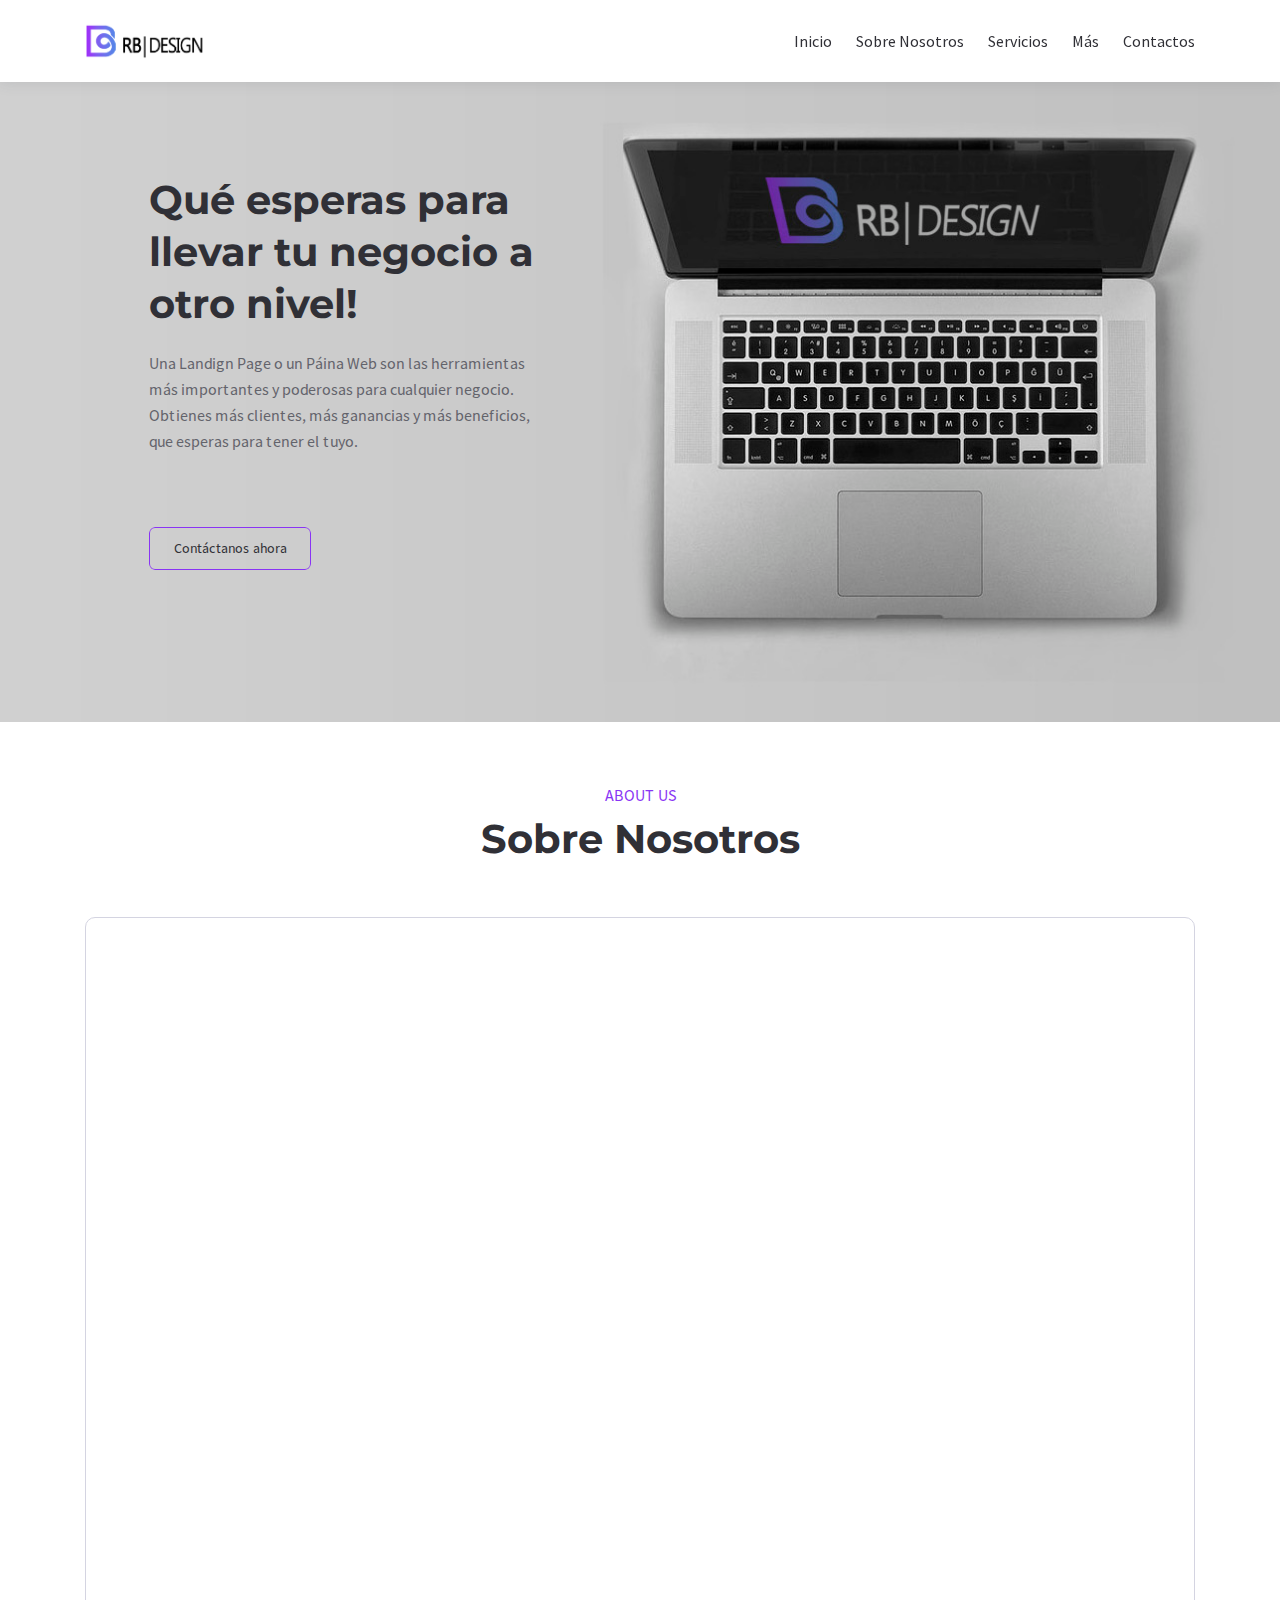
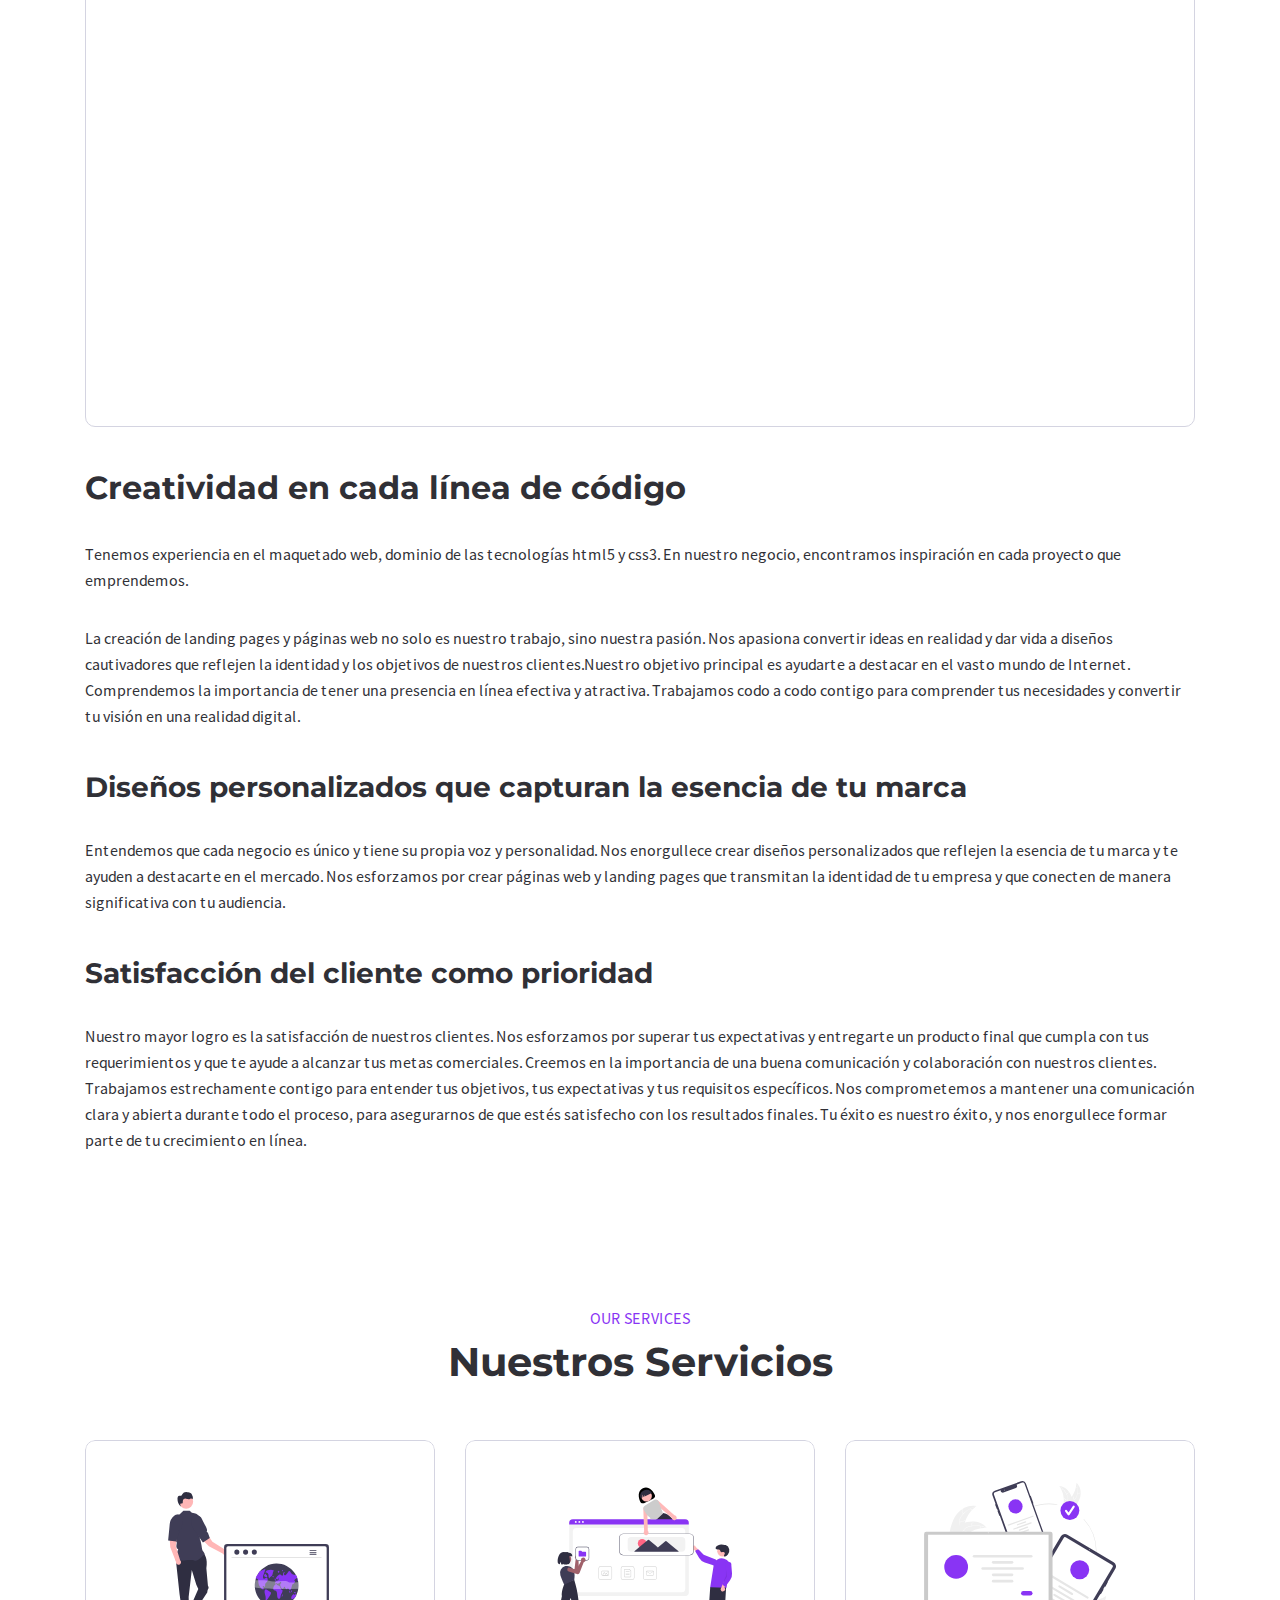
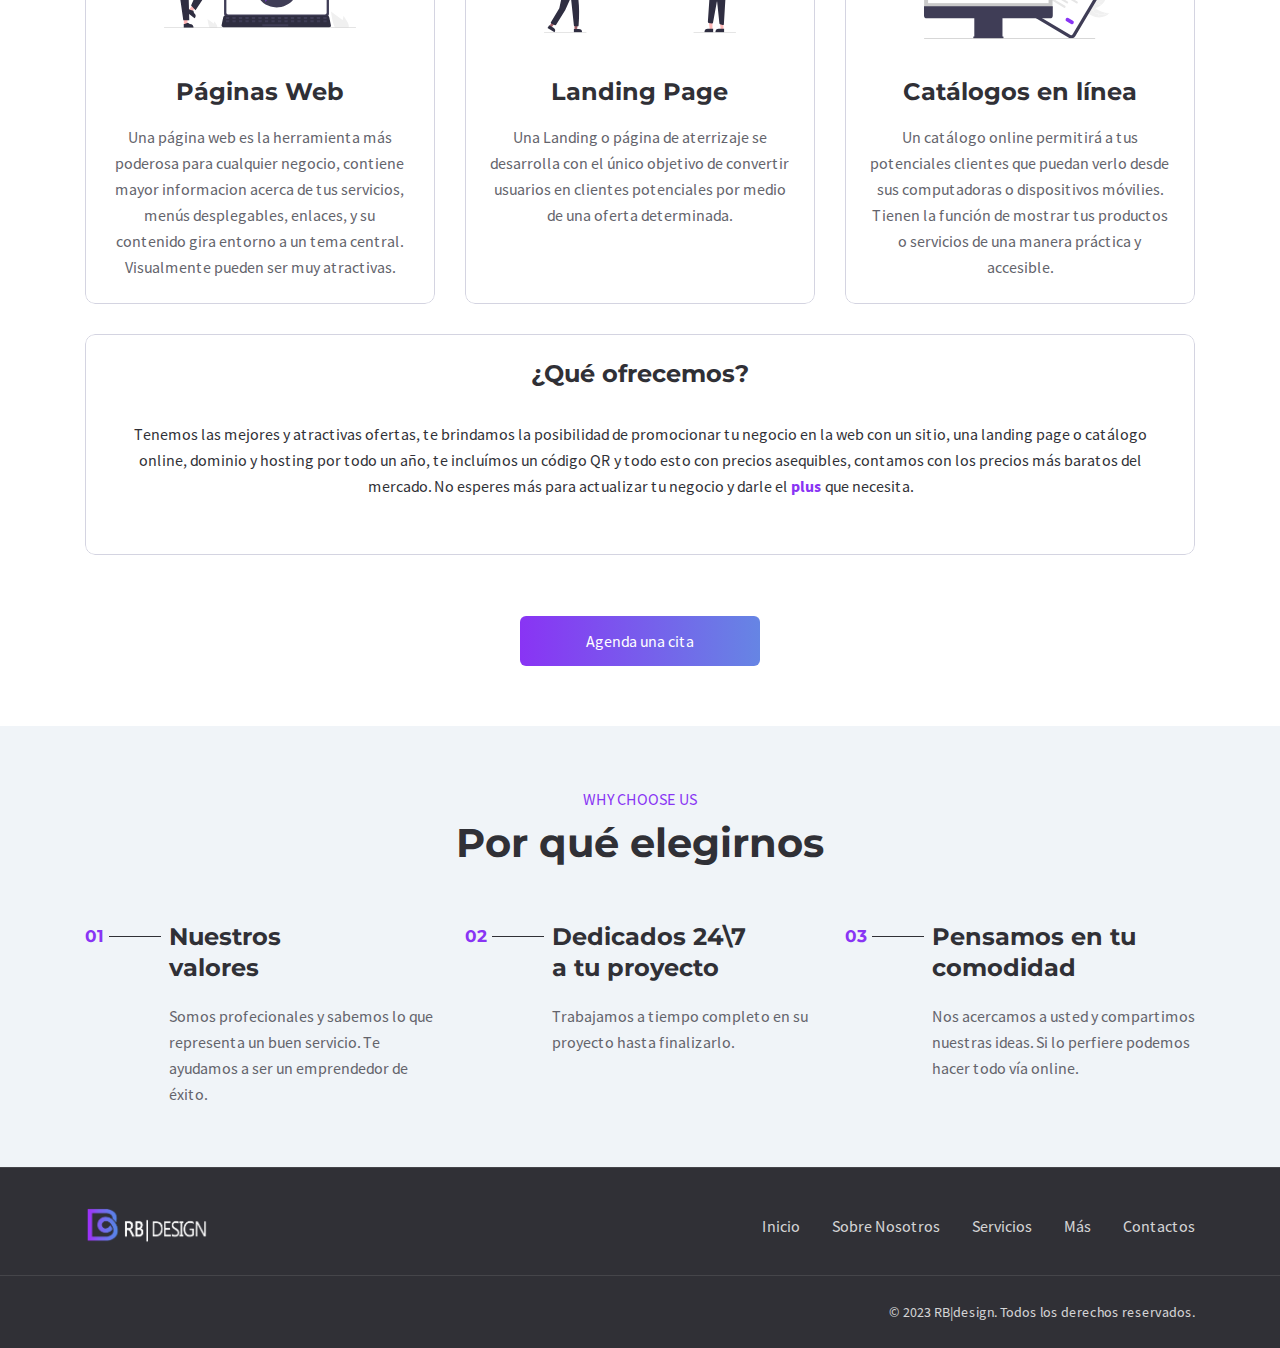
==== commit aa7dc977: "cambios en la infografía" ====
--- a/index.html
+++ b/index.html
@@ -157,7 +157,7 @@
 									<div class="section-heading shm-none">
 										<!-- <div class="section-subheading">Free template</div> -->
 										<h1>Qué esperas para llevar tu negocio a otro nivel!</h1>
-										<p class="section-desc">Una Landign Page o un Sitio Web son las herramientas más importantes y poderosas para cualquier negocio. Obtienes más clientes, más ganancias y más beneficios; que esperas para tener el tuyo.</p>
+										<p class="section-desc">Una Landign Page o un Páina Web son las herramientas más importantes y poderosas para cualquier negocio. Obtienes más clientes, más ganancias y más beneficios, que esperas para tener el tuyo.</p>
 									</div>
 									<div class="btn-group intro-btns">
 										<!-- <a href="https://www.templatemonster.com/website-templates/pathsoft-it-solutions-for-your-business-services-website-template-83414.html?utm_campaign=blog_site_KovalWeb&utm_source=KovalWeb&utm_medium=referral&aff=KovalWeb" class="btn btn-border btn-with-icon btn-small ripple">
@@ -193,9 +193,9 @@
 								</div>
 								<h2>Creatividad en cada línea de código</h2>
 								<p>Tenemos experiencia en el maquetado web, dominio de las tecnologías html5 y css3. En nuestro negocio, encontramos inspiración en cada proyecto que emprendemos. </p>
-								<p>La creación de landing pages y sitios web no solo es nuestro trabajo, sino nuestra pasión. Nos apasiona convertir ideas en realidad y dar vida a diseños cautivadores que reflejen la identidad y los objetivos de nuestros clientes.Nuestro objetivo principal es ayudarte a destacar en el vasto mundo de Internet. Comprendemos la importancia de tener una presencia en línea efectiva y atractiva. Trabajamos codo a codo contigo para comprender tus necesidades y convertir tu visión en una realidad digital.</p>
+								<p>La creación de landing pages y páginas web no solo es nuestro trabajo, sino nuestra pasión. Nos apasiona convertir ideas en realidad y dar vida a diseños cautivadores que reflejen la identidad y los objetivos de nuestros clientes.Nuestro objetivo principal es ayudarte a destacar en el vasto mundo de Internet. Comprendemos la importancia de tener una presencia en línea efectiva y atractiva. Trabajamos codo a codo contigo para comprender tus necesidades y convertir tu visión en una realidad digital.</p>
 								<h3>Diseños personalizados que capturan la esencia de tu marca</h3>
-								<p>Entendemos que cada negocio es único y tiene su propia voz y personalidad. Nos enorgullece crear diseños personalizados que reflejen la esencia de tu marca y te ayuden a destacarte en el mercado. Nos esforzamos por crear sitios web y landing pages que transmitan la identidad de tu empresa y que conecten de manera significativa con tu audiencia.</p>
+								<p>Entendemos que cada negocio es único y tiene su propia voz y personalidad. Nos enorgullece crear diseños personalizados que reflejen la esencia de tu marca y te ayuden a destacarte en el mercado. Nos esforzamos por crear páginas web y landing pages que transmitan la identidad de tu empresa y que conecten de manera significativa con tu audiencia.</p>
 								<h3>Satisfacción del cliente como prioridad</h3>								
 								<p>Nuestro mayor logro es la satisfacción de nuestros clientes. Nos esforzamos por superar tus expectativas y entregarte un producto final que cumpla con tus requerimientos y que te ayude a alcanzar tus metas comerciales. Creemos en la importancia de una buena comunicación y colaboración con nuestros clientes. Trabajamos estrechamente contigo para entender tus objetivos, tus expectativas y tus requisitos específicos. Nos comprometemos a mantener una comunicación clara y abierta durante todo el proceso, para asegurarnos de que estés satisfecho con los resultados finales. Tu éxito es nuestro éxito, y nos enorgullece formar parte de tu crecimiento en línea.</p>
 							</div>
@@ -388,7 +388,7 @@
 							<div class="ini">
 								<div class="ini-count">03</div>
 								<div class="ini-info">
-									<h3 class="ini-heading item-heading-large">Pensamos en tu<br>comodidad</h3>
+									<h3 class="ini-heading item-heading-large">Pensamos en tu comodidad</h3>
 									<div class="ini-desc">
 										<p>Nos acercamos a usted y compartimos nuestras ideas. Si lo perfiere podemos hacer todo vía online.</p>
 									</div>
@@ -710,6 +710,6 @@
 <script src="assets/libs/spincrement/jquery.spincrement.min.js"></script> 
 <script src="assets/libs/pristine/pristine.min.js"></script>
 <script src="assets/js/custom.js"></script>
-<script src="assets/js/forms.js"></script>
+<!-- <script src="assets/js/forms.js"></script> -->
 	
 </body></html>--- a/assets/css/style.css
+++ b/assets/css/style.css
@@ -3121,7 +3121,7 @@
 /* 6.2 Section */
 .section {
     position: relative;
-    padding: 4.5rem 0;
+    padding: 60px;
     background-color: var(--background-color);
     color: var(--text-primary);
 }
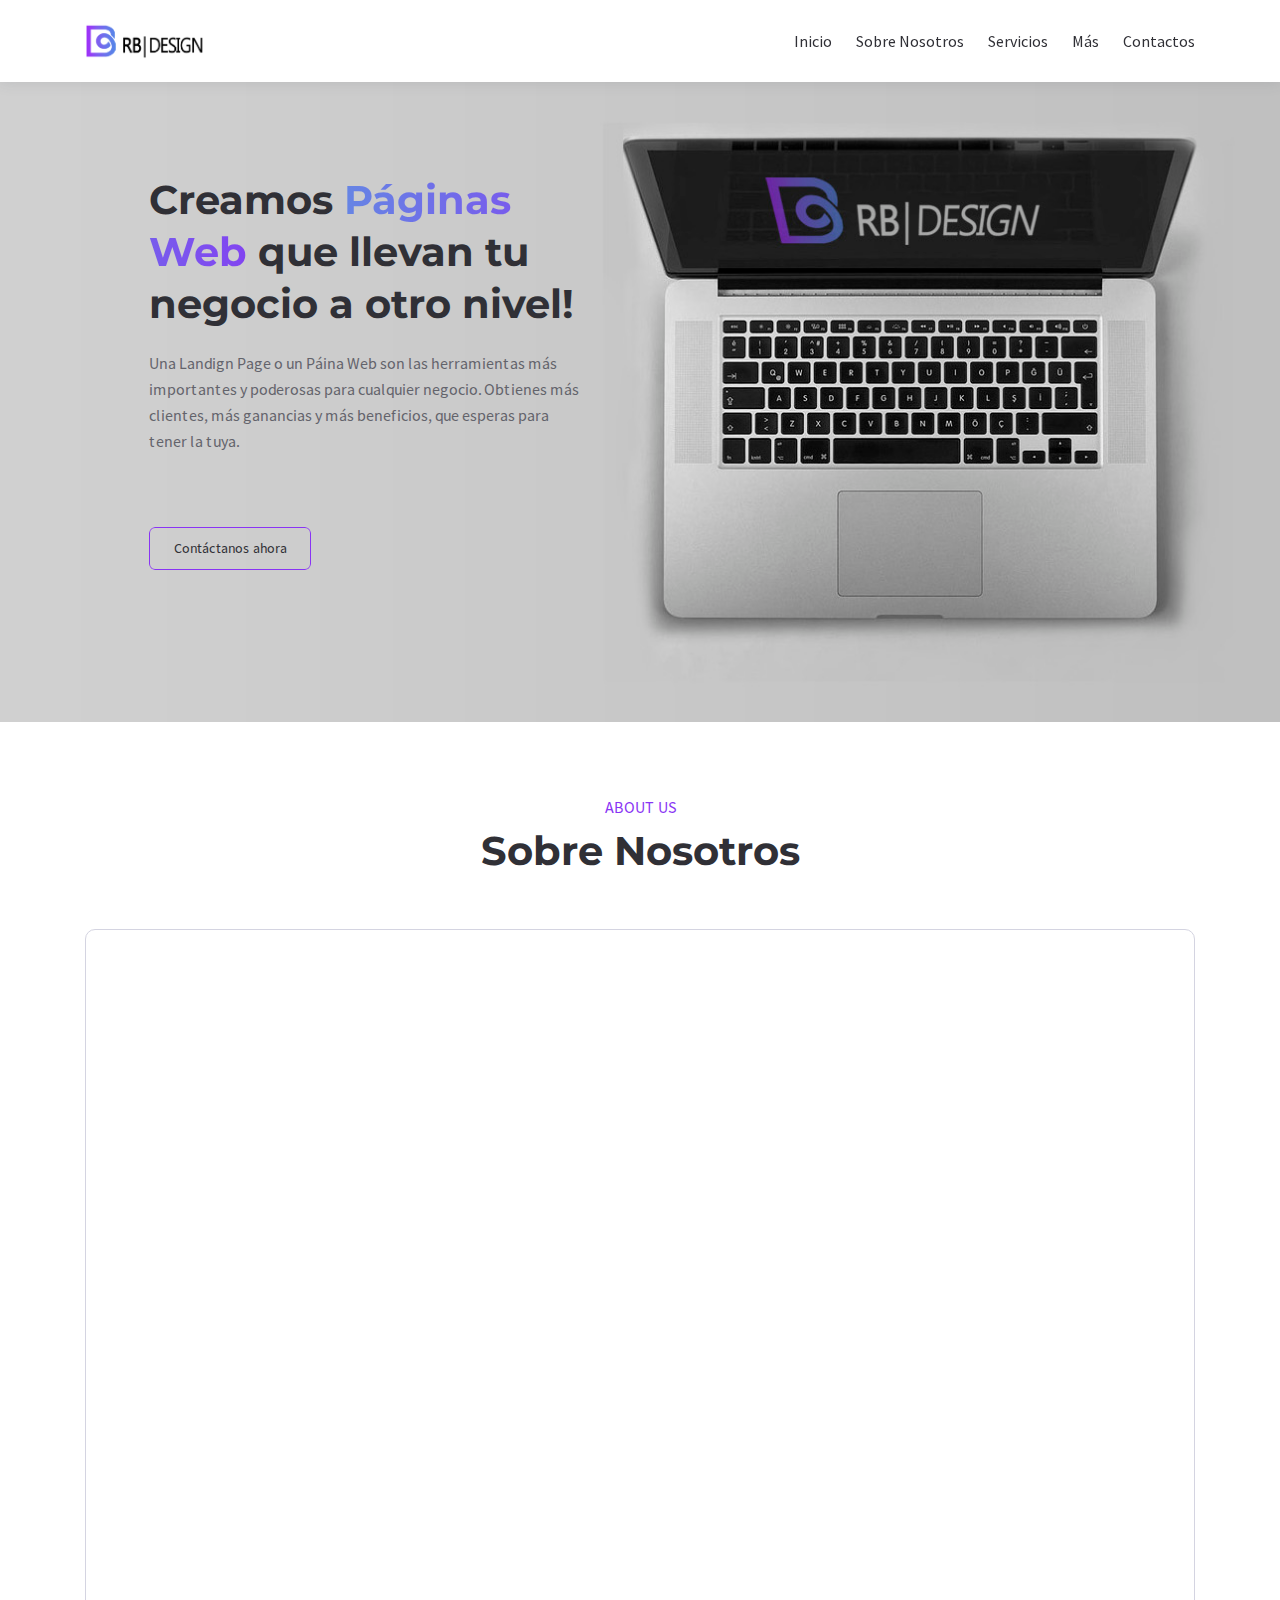
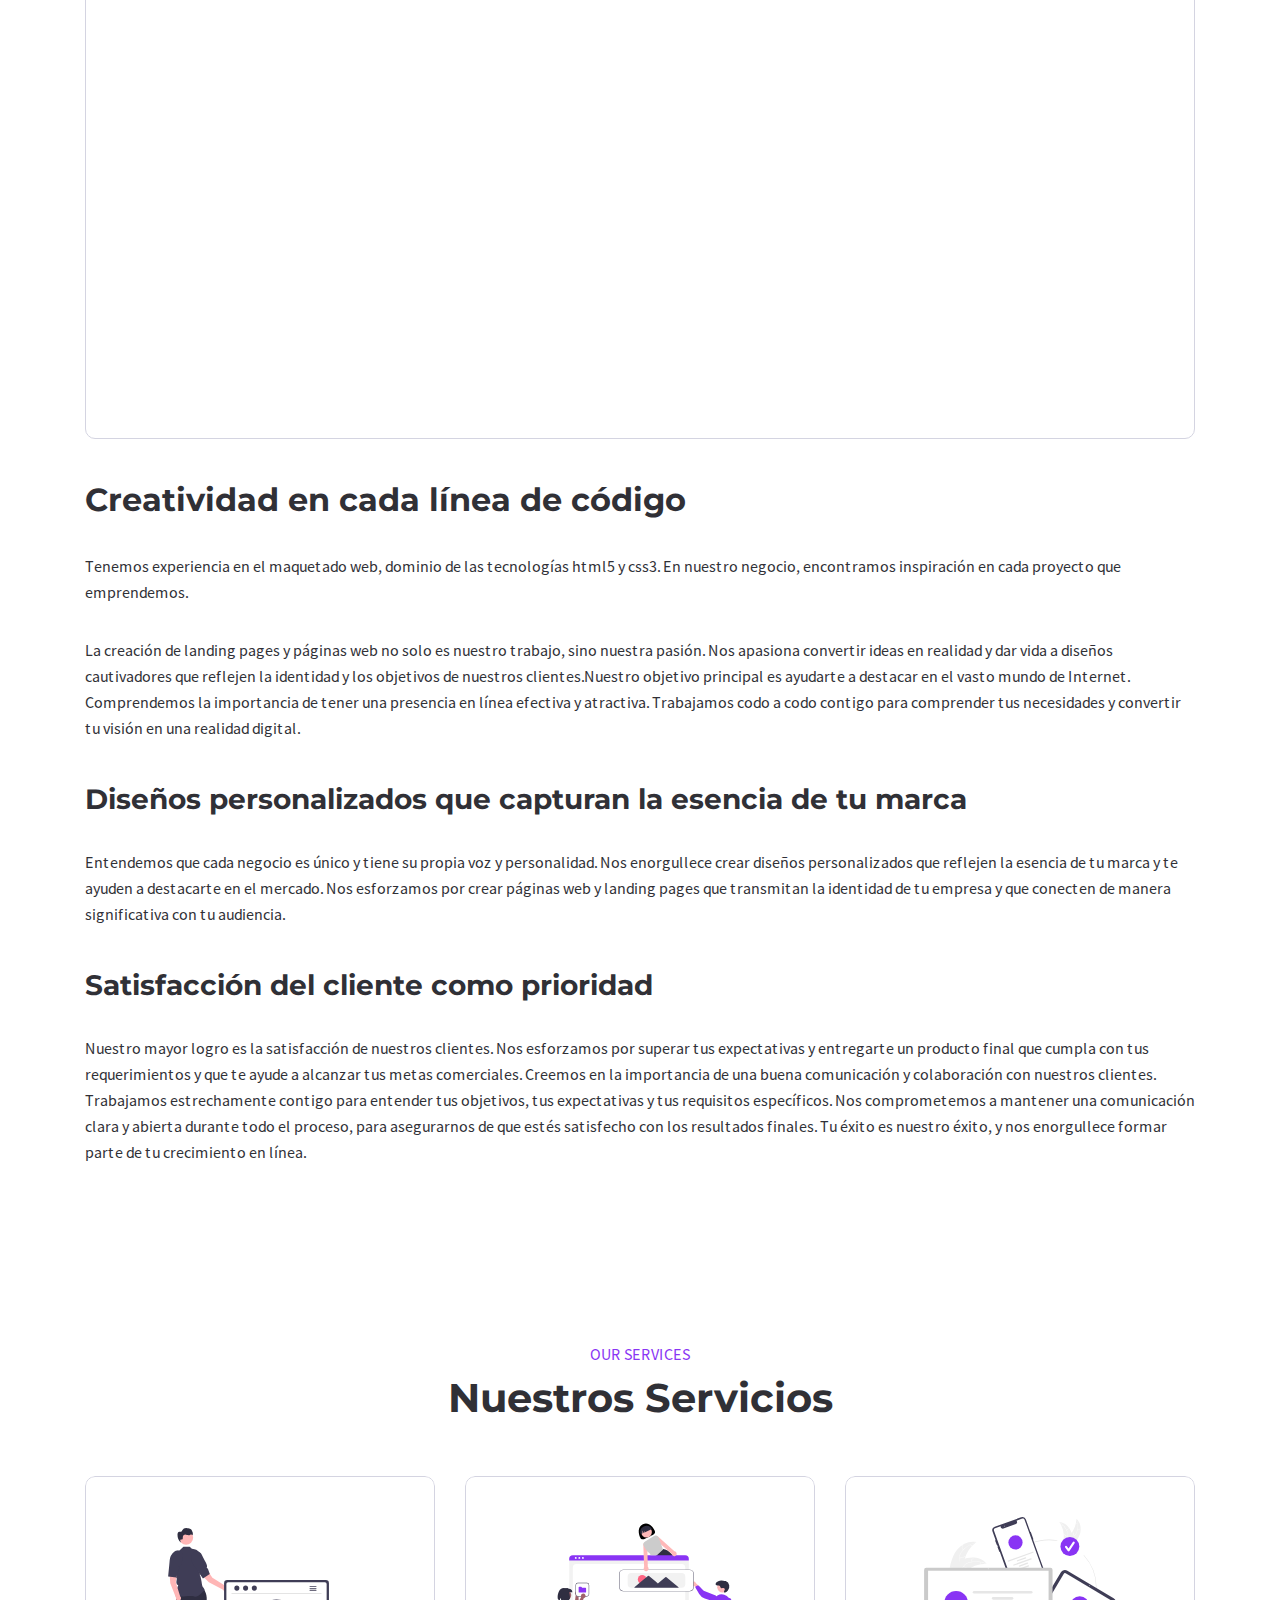
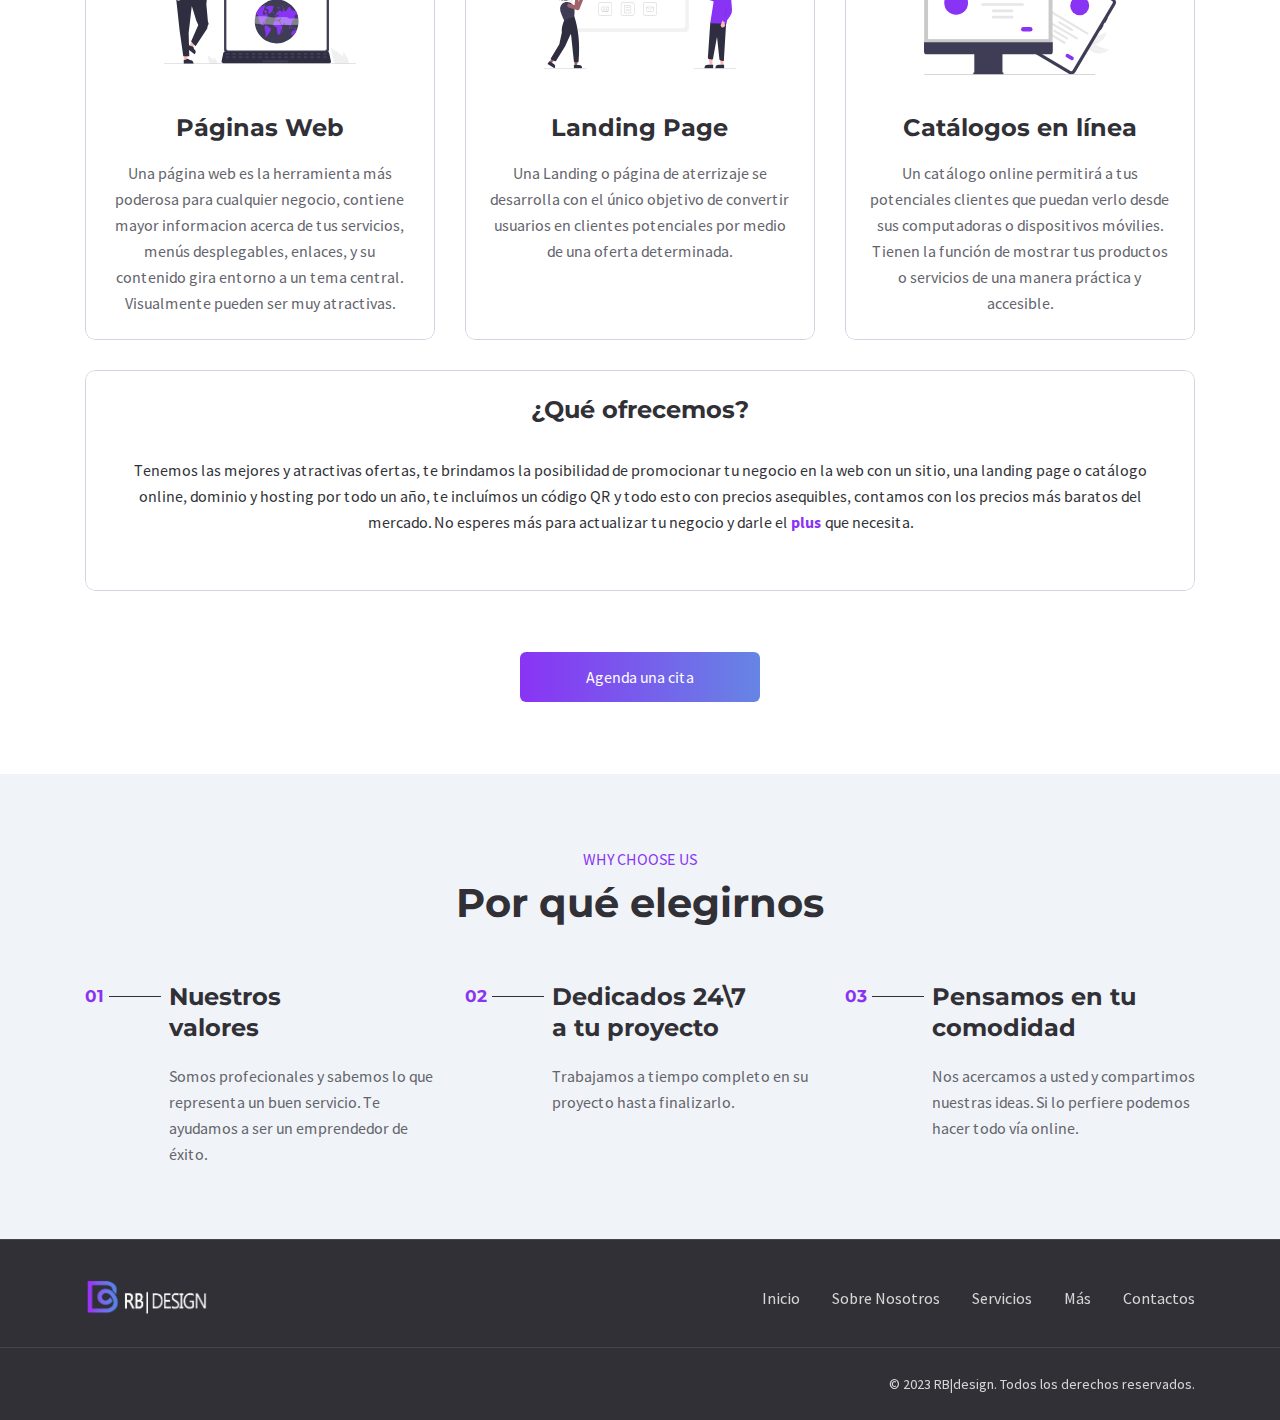
==== commit 90b19b8d: "Se aplicó animación al h1 del header" ====
--- a/index.html
+++ b/index.html
@@ -156,8 +156,8 @@
 								<div class="intro-content" style="--margin-left: 4rem;">
 									<div class="section-heading shm-none">
 										<!-- <div class="section-subheading">Free template</div> -->
-										<h1>Qué esperas para llevar tu negocio a otro nivel!</h1>
-										<p class="section-desc">Una Landign Page o un Páina Web son las herramientas más importantes y poderosas para cualquier negocio. Obtienes más clientes, más ganancias y más beneficios, que esperas para tener el tuyo.</p>
+										<h1>Creamos <span class="paginas-web">Páginas Web</span> que llevan tu negocio a otro nivel!</h1>
+										<p class="section-desc">Una Landign Page o un Páina Web son las herramientas más importantes y poderosas para cualquier negocio. Obtienes más clientes, más ganancias y más beneficios, que esperas para tener la tuya.</p>
 									</div>
 									<div class="btn-group intro-btns">
 										<!-- <a href="https://www.templatemonster.com/website-templates/pathsoft-it-solutions-for-your-business-services-website-template-83414.html?utm_campaign=blog_site_KovalWeb&utm_source=KovalWeb&utm_medium=referral&aff=KovalWeb" class="btn btn-border btn-with-icon btn-small ripple">
--- a/assets/css/style.css
+++ b/assets/css/style.css
@@ -205,6 +205,8 @@
     padding: 0;
 }
 
+
+
 a {
     color: var(--accent-color);
     text-decoration: underline;
@@ -326,6 +328,24 @@
         background-color: rgba(0, 0, 0, 0.3);
     }
 }
+
+.paginas-web{
+    background-image: linear-gradient(to left, #8934f4, #6685e4, #ec28c2, #8934f4, #6685e4);
+    background-clip: text;
+    color: transparent;
+    animation: color 3s linear infinite;
+      background-size: 500%;  
+}
+
+@keyframes color {
+    from {
+        background-position: 0% 50%;
+    }
+  
+    to {
+        background-position: 100% 0;
+    }
+  }
 
 /* 1.4 Typography */
 h1, h2, h3, h4, h5, h6 {
@@ -1920,7 +1940,7 @@
 .intro-content {
     --margin-left: 0;
     --margin-right: 0;
-    --max-width: 25rem;
+    --max-width: 27rem;
     width: 100%;
     max-width: var(--max-width);
     margin: 0 var(--margin-right) 0 var(--margin-left);
@@ -3121,7 +3141,7 @@
 /* 6.2 Section */
 .section {
     position: relative;
-    padding: 60px;
+    padding: 4.5rem 0;
     background-color: var(--background-color);
     color: var(--text-primary);
 }
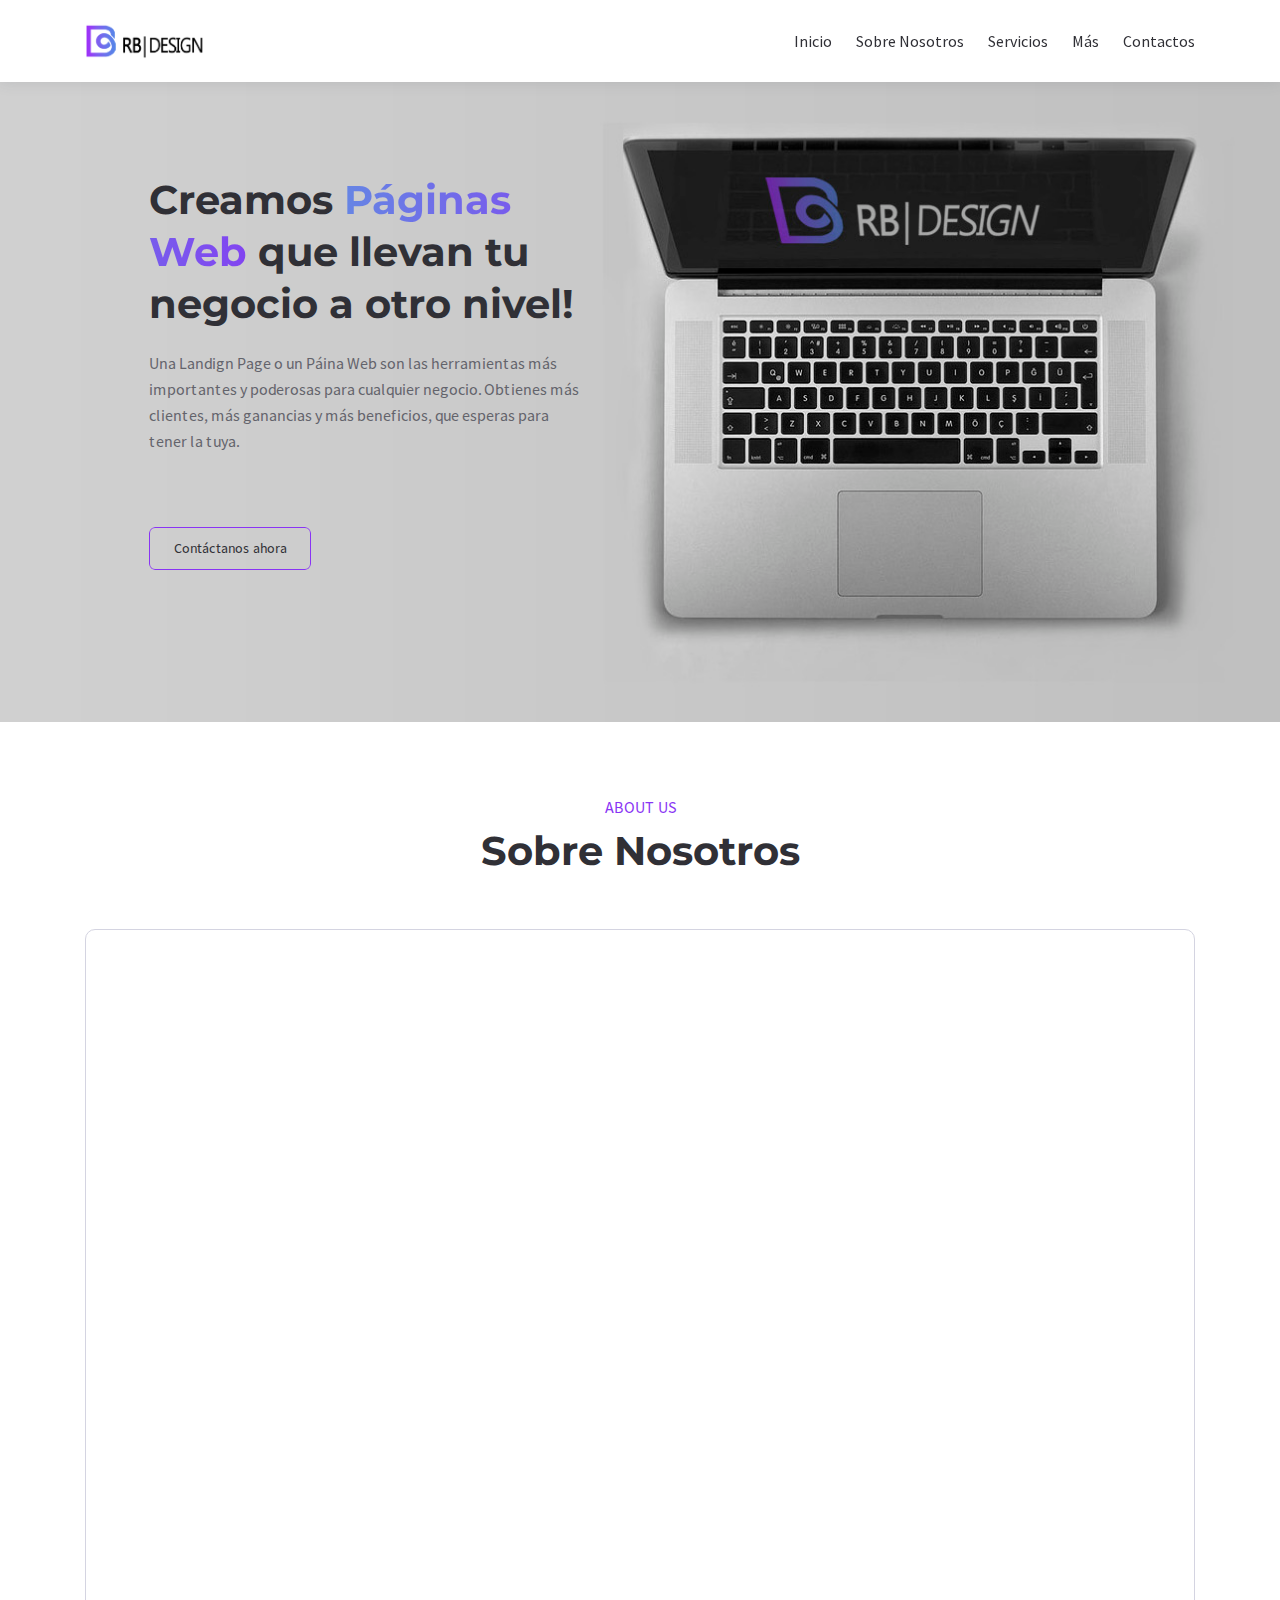
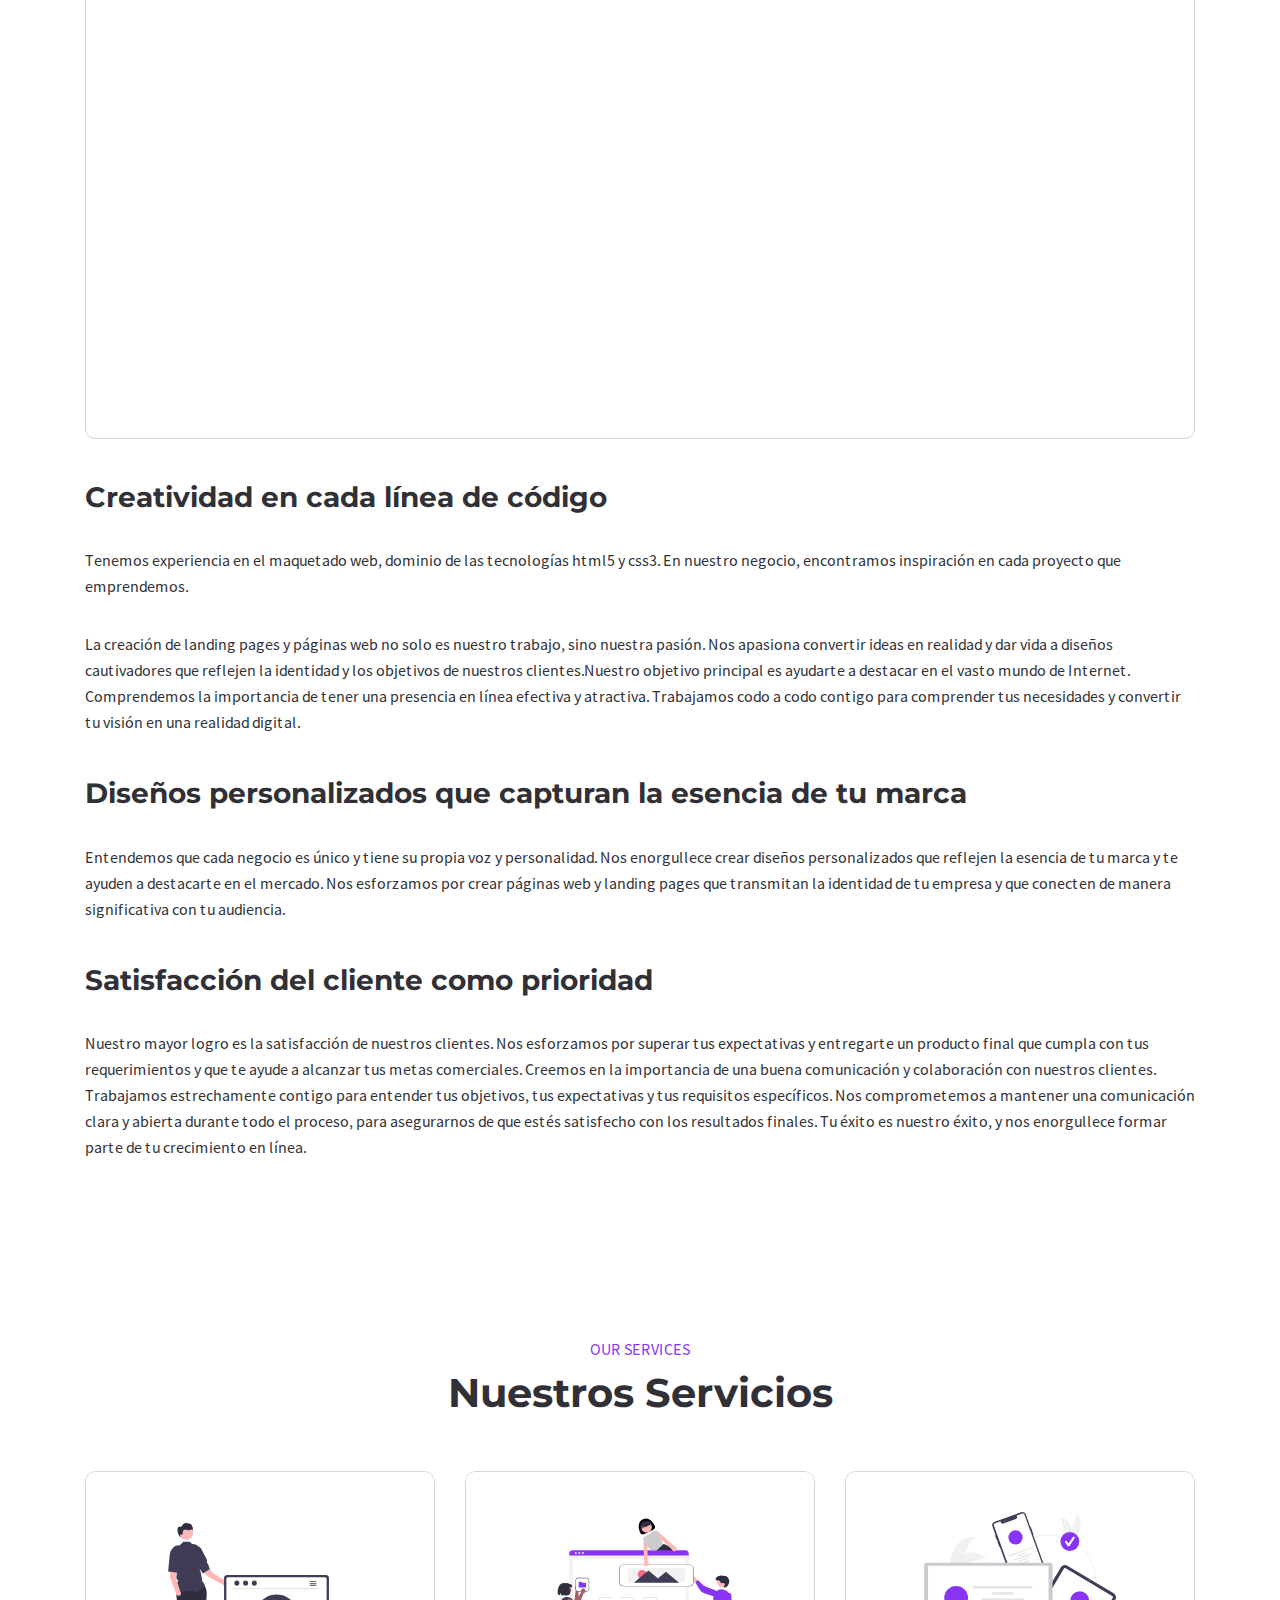
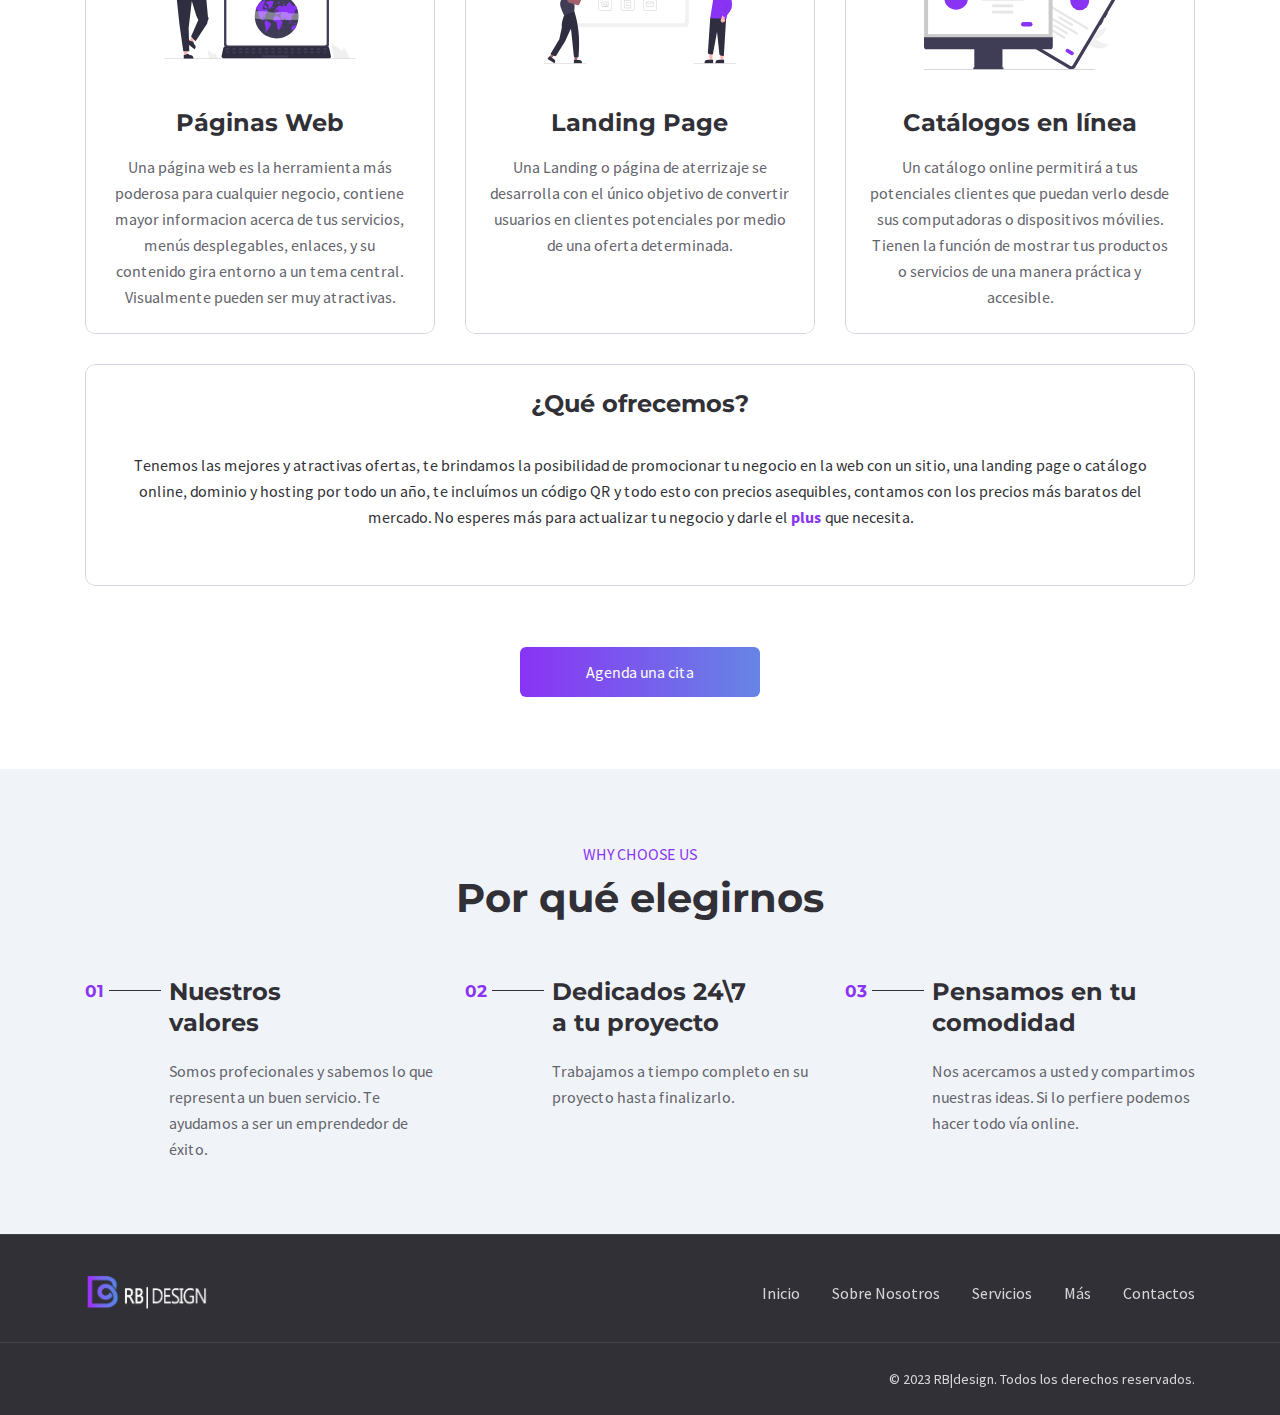
==== commit 8e4c58ae: "se quitó el focus del input submit" ====
--- a/index.html
+++ b/index.html
@@ -191,7 +191,7 @@
 								<div class="item-bordered item-border-radius">
 									<img data-src="assets/img/compare-after.jpg" class="img-cover img-responsive lazy" src="[data-uri]" alt="">
 								</div>
-								<h2>Creatividad en cada línea de código</h2>
+								<h3 id="creatividad">Creatividad en cada línea de código</h3>
 								<p>Tenemos experiencia en el maquetado web, dominio de las tecnologías html5 y css3. En nuestro negocio, encontramos inspiración en cada proyecto que emprendemos. </p>
 								<p>La creación de landing pages y páginas web no solo es nuestro trabajo, sino nuestra pasión. Nos apasiona convertir ideas en realidad y dar vida a diseños cautivadores que reflejen la identidad y los objetivos de nuestros clientes.Nuestro objetivo principal es ayudarte a destacar en el vasto mundo de Internet. Comprendemos la importancia de tener una presencia en línea efectiva y atractiva. Trabajamos codo a codo contigo para comprender tus necesidades y convertir tu visión en una realidad digital.</p>
 								<h3>Diseños personalizados que capturan la esencia de tu marca</h3>
--- a/assets/css/style.css
+++ b/assets/css/style.css
@@ -148,6 +148,8 @@
 
 }
 
+
+
 body {
     font-size: 1rem;
     width: 100%;
@@ -337,9 +339,33 @@
       background-size: 500%;  
 }
 
+.animate:focus{
+    animation: animate__backInLeft;
+    animation-duration: 2S;
+
+}
+
+/* .submit:focus{
+    animation: bounceOutRight;
+    animation-duration: 1s;
+
+} */
+
+/* .submit:hover {
+    color: var(--background-color);
+    fill: var(--background-color);
+} */
+
+.submit:hover .el-ripple-circle {
+    width: calc(var(--ripple-width) * 2.5);
+    padding-top: calc(var(--ripple-width) * 2.5);
+}
+
+
 @keyframes color {
     from {
         background-position: 0% 50%;
+
     }
   
     to {
@@ -508,6 +534,12 @@
 }
 
 @media only screen and (max-width: 767.98px), only screen and (min-width: 567px) and (max-width: 900px) and (orientation: landscape) {
+
+    .paginas-web{
+        background-image: none;
+        background-clip: none;
+        color: var(--background-secondary-color);
+    }
     h1 {
         font-size: 2rem;
     }
@@ -1758,6 +1790,7 @@
 }
 
 @media (max-width: 991.98px) {
+    
     .tabs-vertical .tabs-nav {
         min-width: 225px;
         width: 225px;
@@ -2725,6 +2758,8 @@
 }
 
 @media (min-width: 768px) {
+
+    */
     .map {
         display: flex;
         align-items: center;
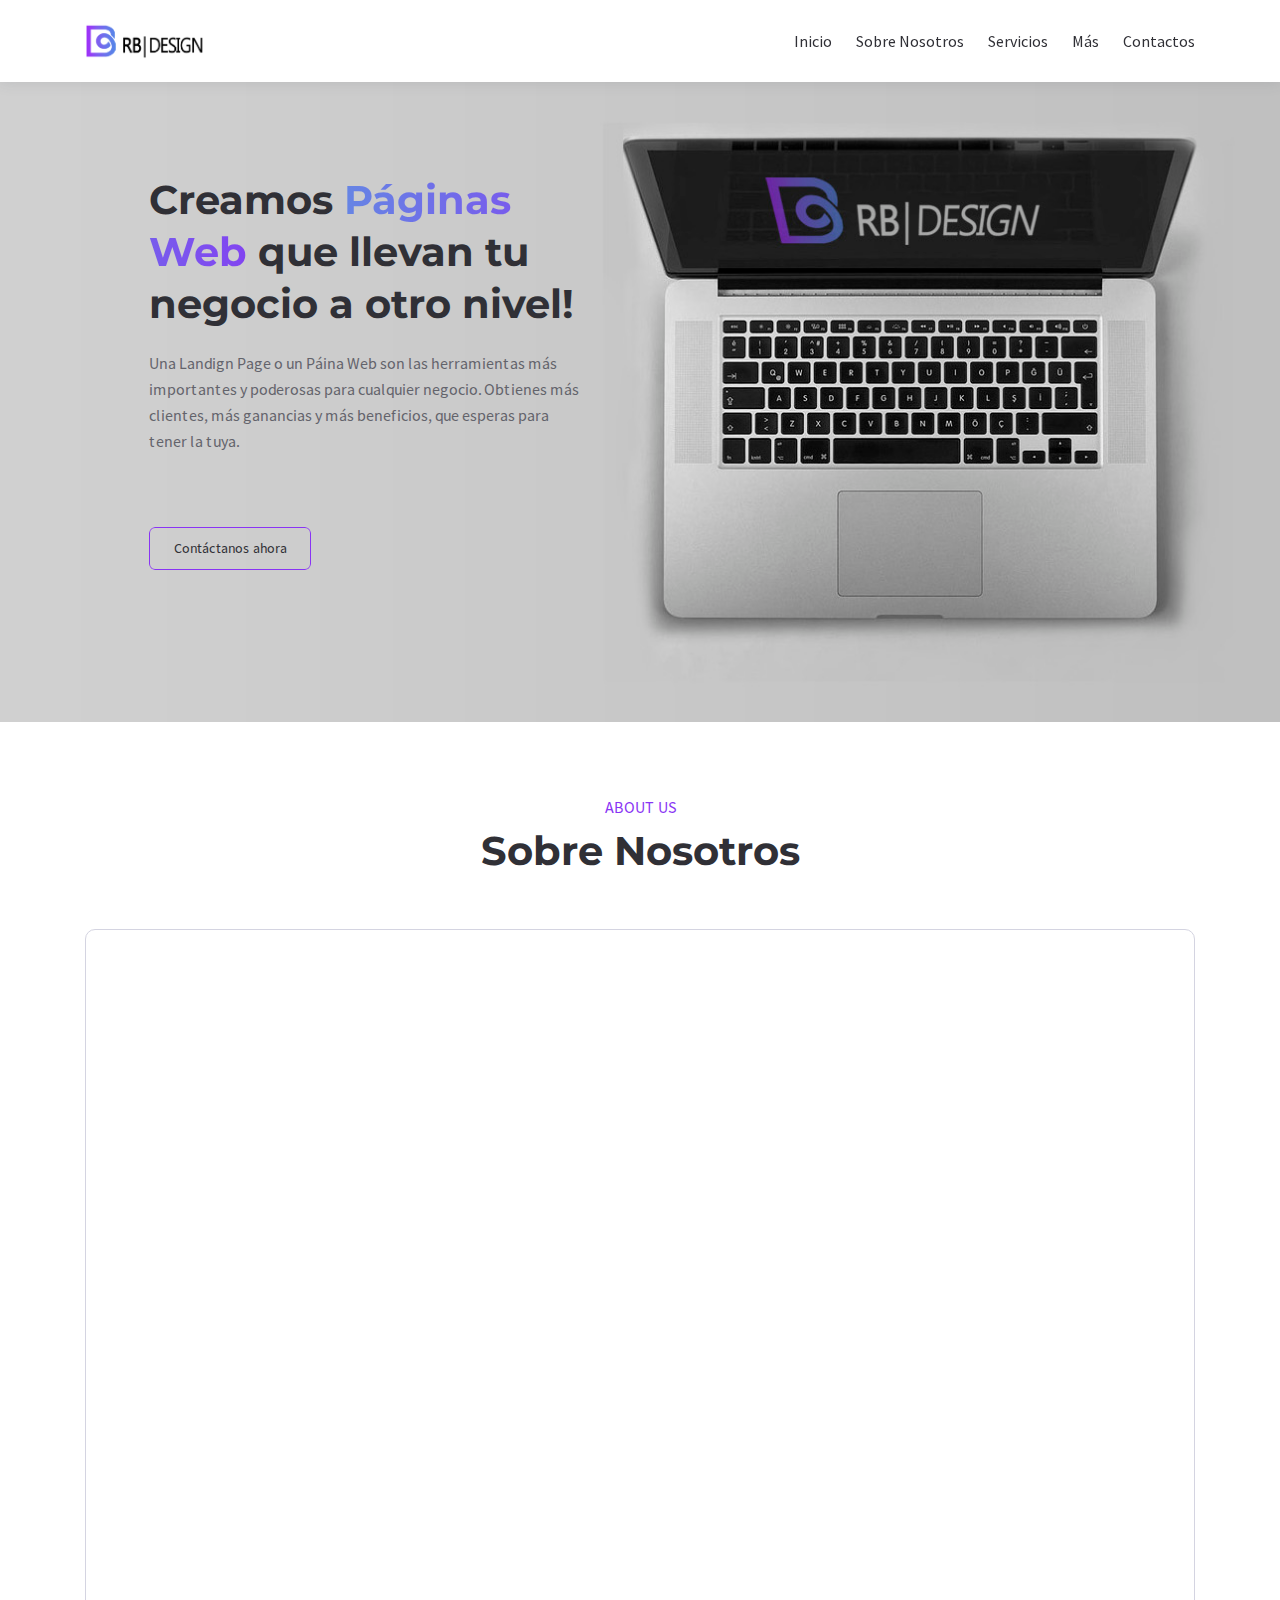
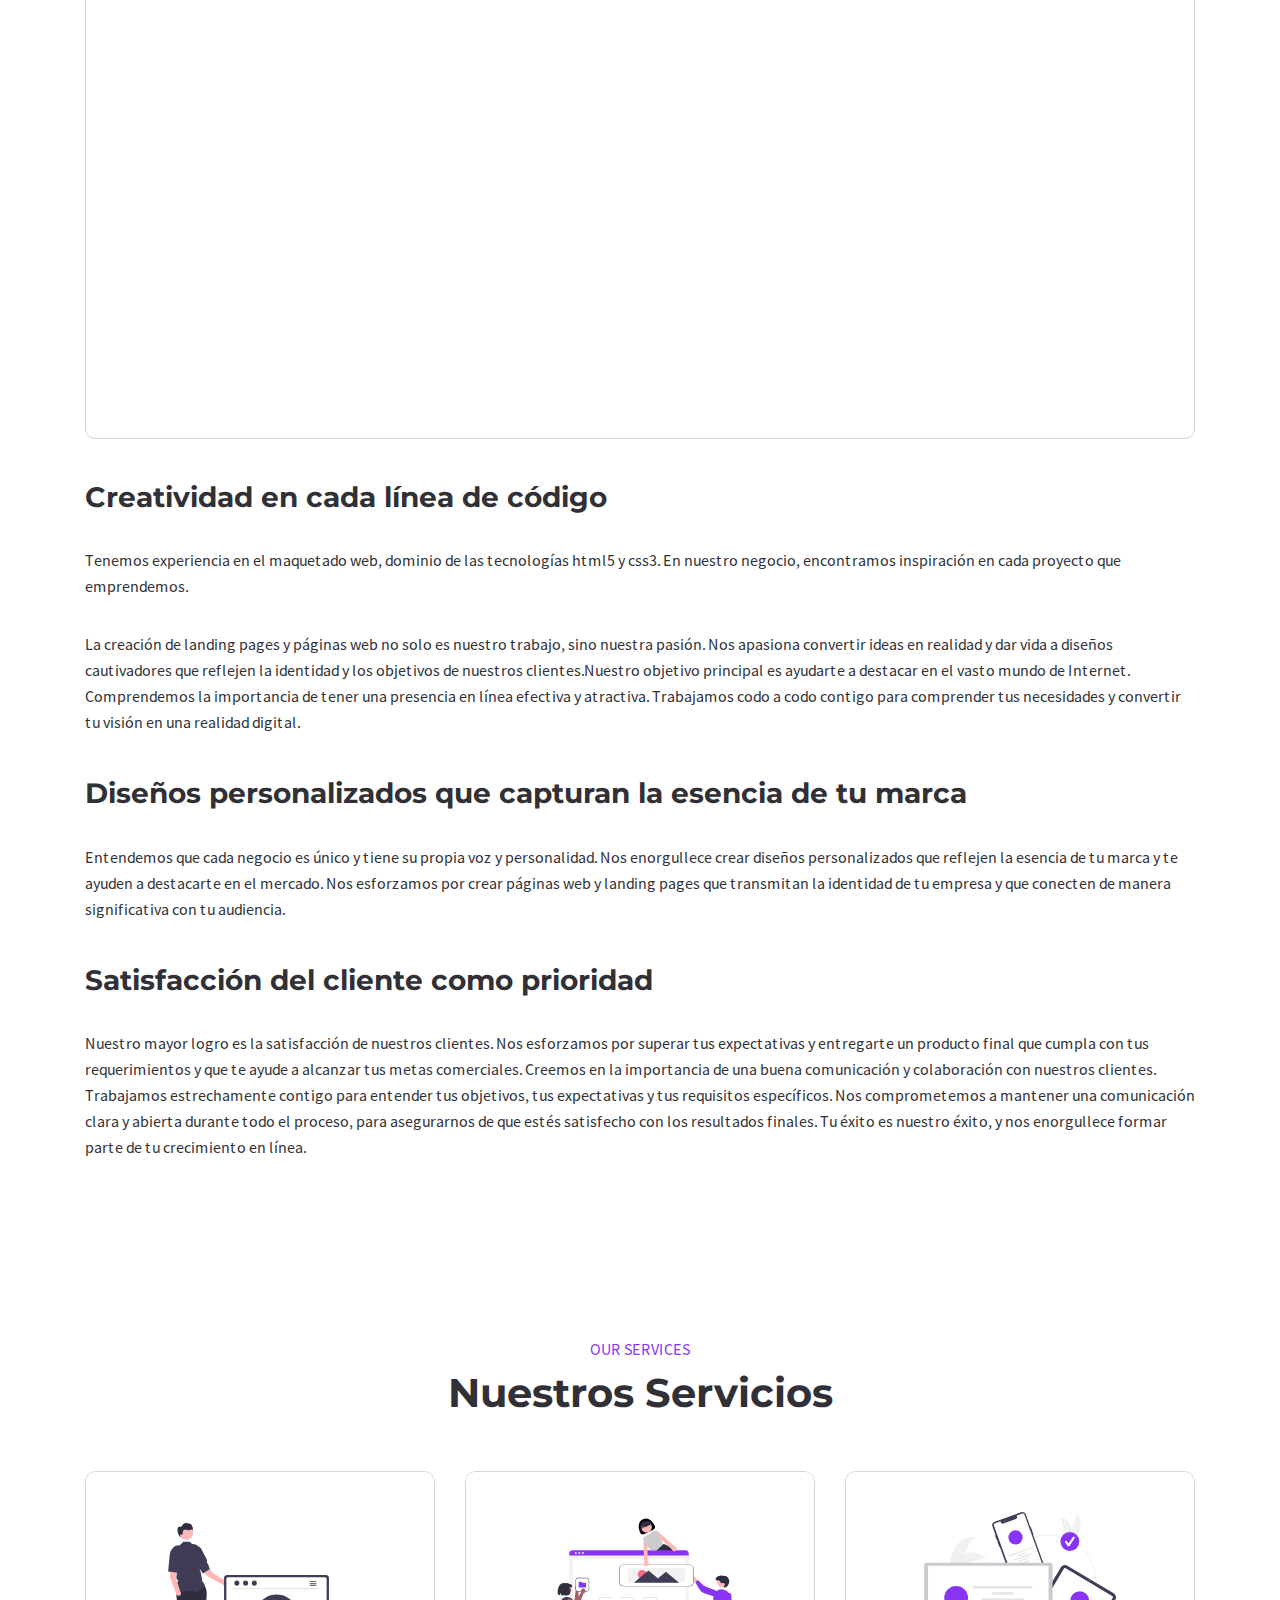
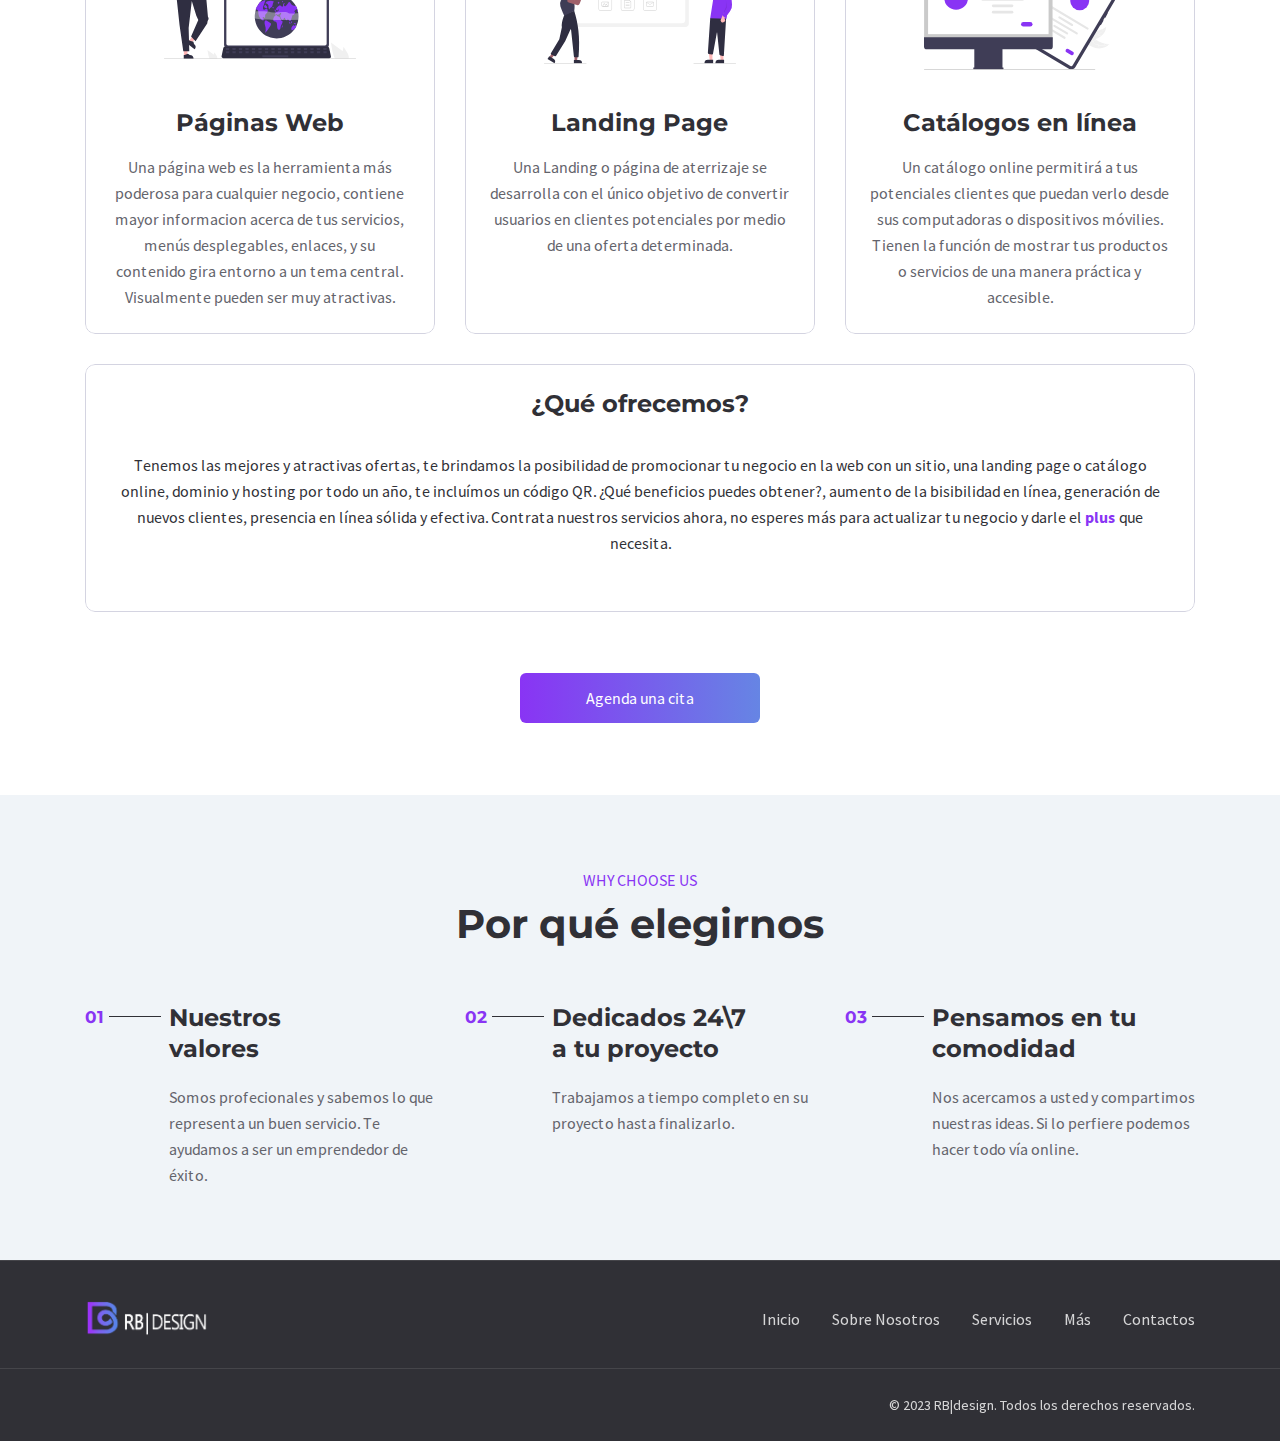
==== commit 78cffed8: "Cambios de la infografía de la sección Nuestros Servicios" ====
--- a/index.html
+++ b/index.html
@@ -336,7 +336,7 @@
                         <div class="container">
 							<div class="paragraph iitem item-style">
 								<h4 class="paragraph__subtitle">¿Qué ofrecemos?</h4>
-								<p class="paragraph__text">Tenemos las mejores y atractivas ofertas, te brindamos la posibilidad de promocionar tu negocio en la web con un sitio, una landing page o catálogo online, dominio y hosting por todo un año, te incluímos un código QR y todo esto con  precios asequibles, contamos con los precios más baratos del mercado. No esperes más para actualizar tu negocio y darle el <span class="plus">plus</span> que necesita.</p>
+								<p class="paragraph__text">Tenemos las mejores y atractivas ofertas, te brindamos la posibilidad de promocionar tu negocio en la web con un sitio, una landing page o catálogo online, dominio y hosting por todo un año, te incluímos un código QR. ¿Qué beneficios puedes obtener?, aumento de la bisibilidad en línea, generación de nuevos clientes, presencia en línea sólida y efectiva. Contrata nuestros servicios ahora, no esperes más para actualizar tu negocio y darle el <span class="plus">plus</span> que necesita.</p>
 							</div>
 
 						</div>
